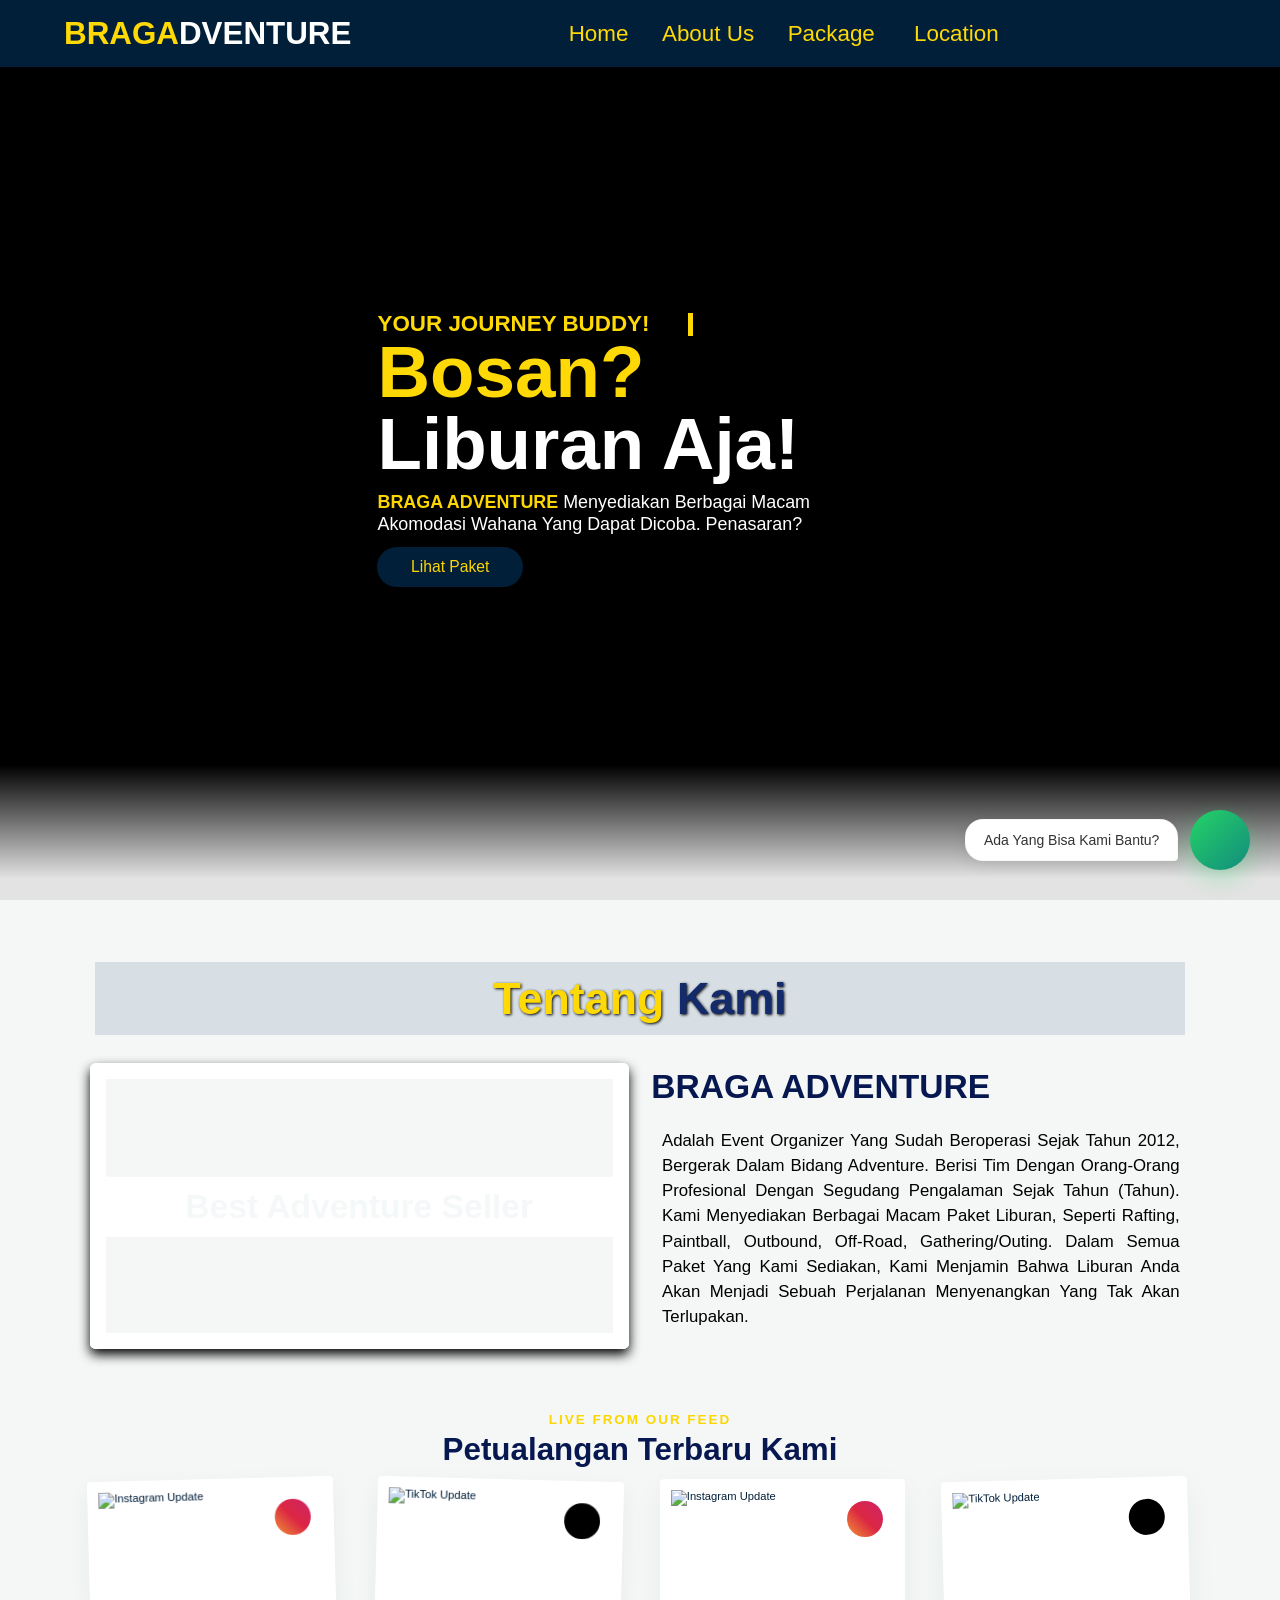
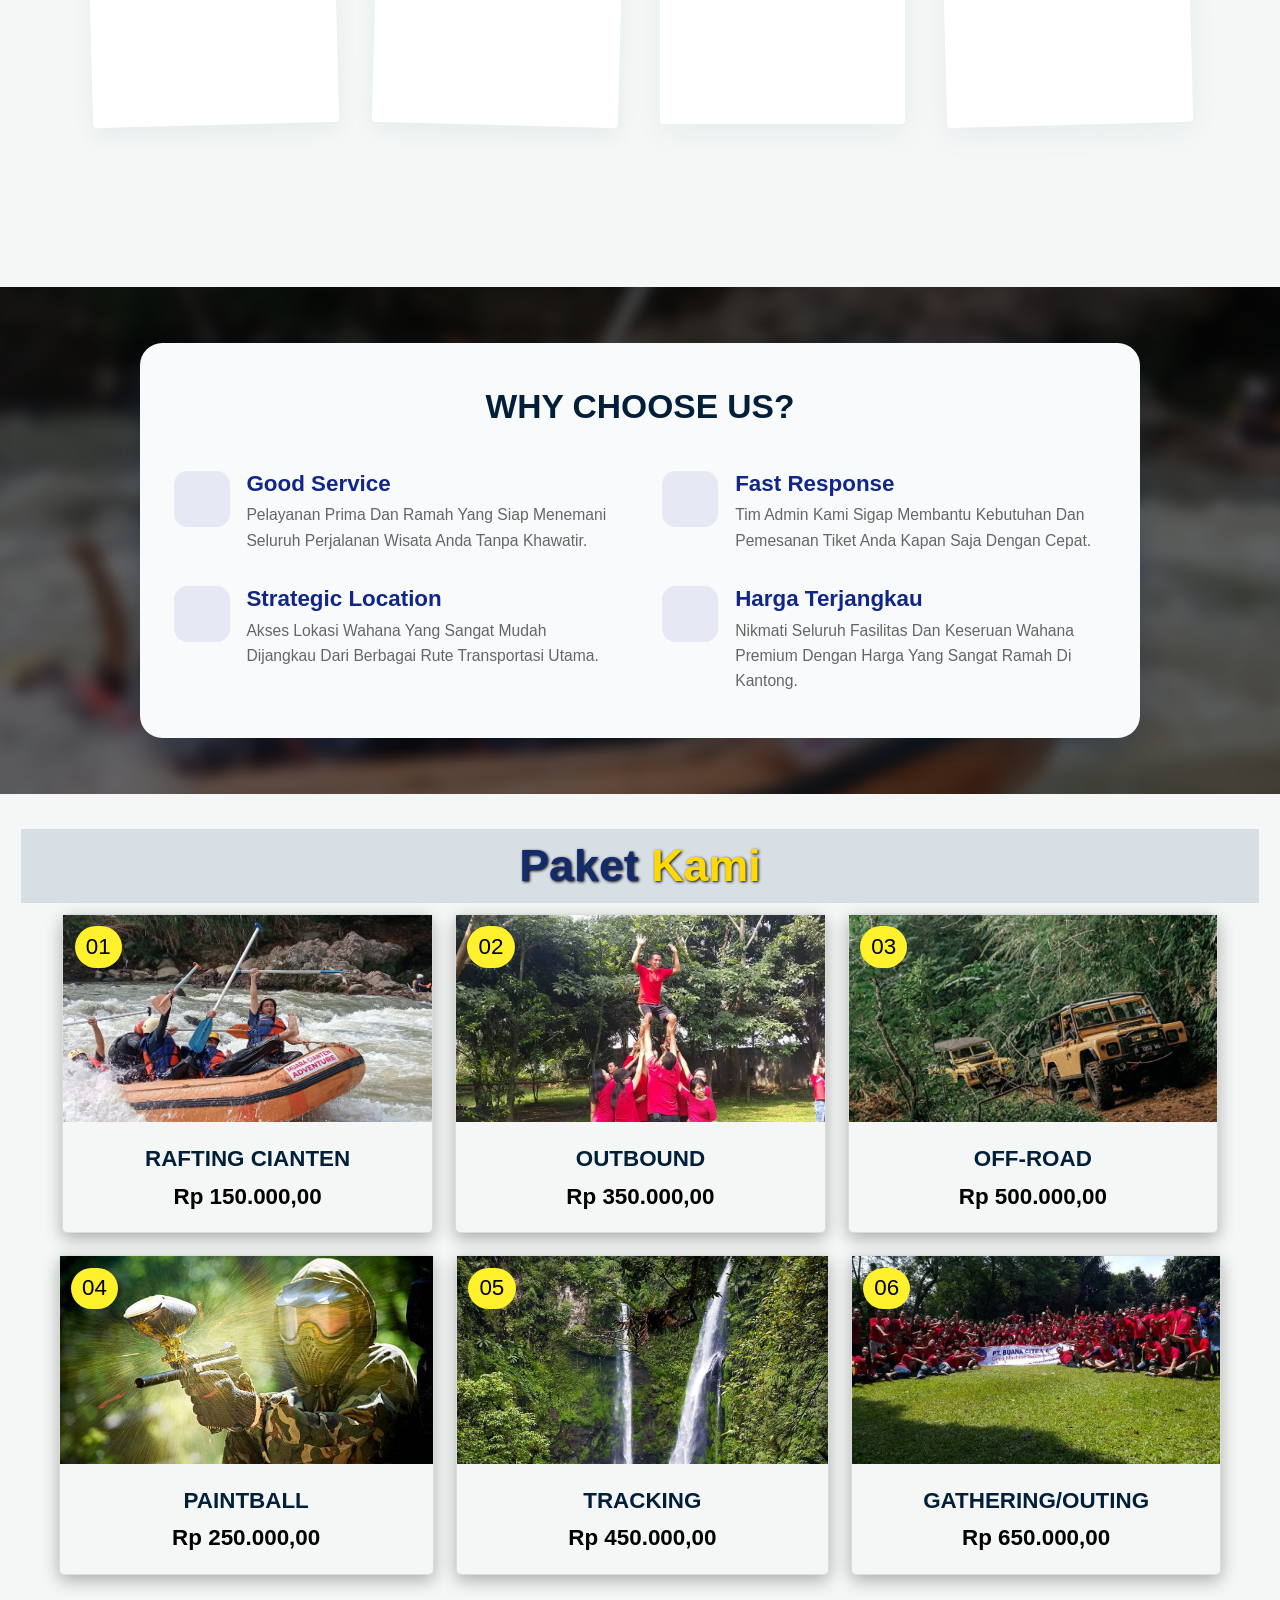
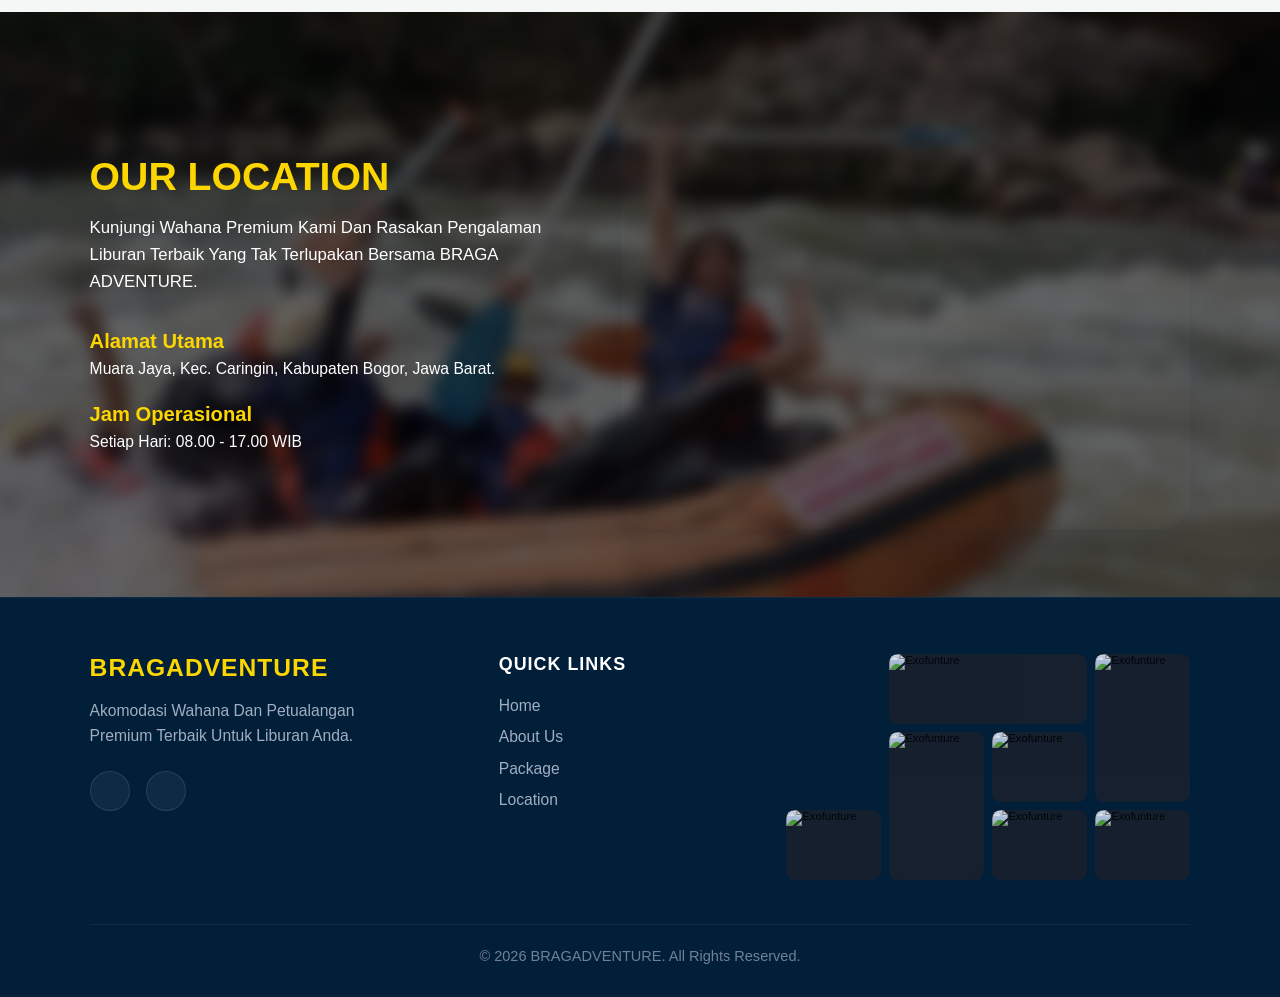
==== index.html @ 50899d87 "nyoba" ====
<!doctype html>
<html lang="en">
  <head>
    <meta charset="UTF-8" />
    <meta name="viewport" content="width=device-width, initial-scale=1.0" />
    <title>Document</title>

    <!-- font awesome cdn link -->
    <link
      rel="stylesheet"
      href="https://cdnjs.cloudflare.com/ajax/libs/font-awesome/7.3.0/css/all.min.css"
    />

    <!-- custom css file link -->
    <link rel="stylesheet" href="css/style.css" />
  </head>
  <body>
    <!-- header section start-->
    <header>
      <input type="checkbox" name="" id="toggler" />
      <label for="toggler" class="fas fa-bars"></label>
      <a href="#" class="logo">BRAGA<span>DVENTURE</span></a>

      <nav class="navbar">
        <a href="#home">Home</a>
        <a href="#about">About Us</a>

        <!-- Dropdown Package -->
        <div class="dropdown">
          <a href="#" class="dropdown-toggle"
            >Package <i class="fas fa-caret-down"></i
          ></a>
          <div class="dropdown-menu">
            <a href="package/rafting.html">Rafting Cianten</a>
            <a href="package/outbound.html">Outbound</a>
            <a href="package/offroad.html">Off-Road</a>
            <a href="package/paintball.html">Paintball</a>
            <a href="package/tracking.html">Tracking</a>
            <a href="package/outing&gathering.html">Gathering/Outing</a>
          </div>
        </div>

        <a href="#location">Location</a>
      </nav>

      <div class="icons">
        <a href="#" class="fss"></a>
      </div>
    </header>

    <!-- TARUH SCRIPT INI DI PALING BAWAH FILE SEBELUM TAG </body> -->
    <script>
      document.addEventListener("DOMContentLoaded", () => {
        const dropdownToggle = document.querySelector(".dropdown-toggle");
        const dropdown = document.querySelector(".dropdown");

        dropdownToggle.addEventListener("click", (e) => {
          // Aktif hanya di layar HP / Tablet
          if (window.innerWidth <= 768) {
            e.preventDefault();
            dropdown.classList.toggle("active");
          }
        });
      });
    </script>
    <!-- header section end -->

    <!-- home section start-->
    <section class="hero" id="home">
      <main class="content">
        <h2>YOUR JOURNEY BUDDY!</h2>
        <h3>Bosan?<span>Liburan Aja!</span></h3>
        <p>
          BRAGA ADVENTURE
          <span
            >menyediakan berbagai macam akomodasi wahana yang dapat dicoba.
            Penasaran?</span
          >
        </p>
        <a href="#paket" class="btn">Lihat Paket</a>
      </main>
    </section>
    <!-- home section end-->
    <!-- about section start -->
    <section id="about" class="about">
      <h2 class="heading"><span>Tentang</span> Kami</h2>

      <!-- KODE UTAMA ABOUT ANDA (UTUH DAN AMAN) -->
      <div class="row">
        <div class="video-container">
          <video src="icons/about.mp4" loop autoplay muted></video>
          <h3>Best Adventure Seller</h3>
        </div>

        <div class="content">
          <h3>BRAGA ADVENTURE</h3>
          <p>
            adalah Event Organizer yang sudah beroperasi sejak tahun 2012,
            bergerak dalam bidang Adventure. Berisi tim dengan orang-orang
            profesional dengan segudang pengalaman sejak tahun (tahun). Kami
            menyediakan berbagai macam paket liburan, seperti Rafting,
            Paintball, Outbound, Off-road, Gathering/Outing. Dalam semua paket
            yang kami sediakan, kami menjamin bahwa liburan anda akan menjadi
            sebuah perjalanan menyenangkan yang tak akan terlupakan.
          </p>
        </div>
      </div>

      <!-- SEKSI SOSMED FEED PREMIUM (TERINTEGRASI DI BAWAH ABOUT) -->
      <div class="braga-social-wrapper">
        <div class="braga-social-header">
          <span class="braga-social-sub">Live From Our Feed</span>
          <h3 class="braga-social-title">Petualangan Terbaru Kami</h3>
        </div>

        <div class="braga-social-grid">
          <!-- Postingan 1: Instagram (Terbaru - Tetap Muncul di HP) -->
          <div class="braga-social-card braga-social-tilt-l">
            <div class="braga-social-img">
              <img
                src="../BRAGADVENTURE/paket/rafting.jpg"
                alt="Instagram Update"
              />
              <div class="braga-social-badge braga-social-ig">
                <i class="fab fa-instagram"></i>
              </div>
              <div class="braga-social-overlay">
                <div class="braga-social-body">
                  <p class="braga-social-caption">
                    Keseruan rafting tim korporat minggu lalu! 🔥 #bragadventure
                  </p>
                  <a
                    href="URL_POSTINGAN_IG_1"
                    target="_blank"
                    class="braga-social-btn"
                    >Lihat Postingan</a
                  >
                </div>
              </div>
            </div>
          </div>

          <!-- Postingan 2: TikTok (Terbaru - Tetap Muncul di HP) -->
          <div class="braga-social-card braga-social-tilt-r">
            <div class="braga-social-img">
              <img
                src="../BRAGADVENTURE/paket/rafting.jpg"
                alt="TikTok Update"
              />
              <div class="braga-social-badge braga-social-tt">
                <i class="fab fa-tiktok"></i>
              </div>
              <div class="braga-social-overlay">
                <div class="braga-social-body">
                  <p class="braga-social-caption">
                    POV: Detik-detik perahu kebalik di jeram Welcome! 🌊
                  </p>
                  <a
                    href="URL_POSTINGAN_TIKTOK_1"
                    target="_blank"
                    class="braga-social-btn"
                    >Tonton Video</a
                  >
                </div>
              </div>
            </div>
          </div>

          <!-- Postingan 3: Instagram (Lama - Otomatis Sembunyi di HP 768px & 450px) -->
          <div class="braga-social-card braga-social-desktop">
            <div class="braga-social-img">
              <img
                src="../BRAGADVENTURE/paket/rafting.jpg"
                alt="Instagram Update"
              />
              <div class="braga-social-badge braga-social-ig">
                <i class="fab fa-instagram"></i>
              </div>
              <div class="braga-social-overlay">
                <div class="braga-social-body">
                  <p class="braga-social-caption">
                    Persiapan Paintball Battle hari ini. Are you ready?
                  </p>
                  <a
                    href="URL_POSTINGAN_IG_2"
                    target="_blank"
                    class="braga-social-btn"
                    >Lihat Postingan</a
                  >
                </div>
              </div>
            </div>
          </div>

          <!-- Postingan 4: TikTok (Lama - Otomatis Sembunyi di HP 768px & 450px) -->
          <div
            class="braga-social-card braga-social-tilt-l braga-social-desktop"
          >
            <div class="braga-social-img">
              <img
                src="../BRAGADVENTURE/paket/rafting.jpg"
                alt="TikTok Update"
              />
              <div class="braga-social-badge braga-social-tt">
                <i class="fab fa-tiktok"></i>
              </div>
              <div class="braga-social-overlay">
                <div class="braga-social-body">
                  <p class="braga-social-caption">
                    Tips packing baju untuk trip Offroad 4x4 🚗💨
                  </p>
                  <a
                    href="URL_POSTINGAN_TIKTOK_2"
                    target="_blank"
                    class="braga-social-btn"
                    >Tonton Video</a
                  >
                </div>
              </div>
            </div>
          </div>
        </div>
      </div>
    </section>
    <!-- about section end -->

    <!-- paralax start -->
    <!-- <section class="parallax">
      <div class="parallax-inner"></div>
    </section> -->

    <!-- paralax end -->

    <!-- why choose us start -->
    <div class="parallax">
      <div class="parallax-inner">
        <main class="content">
          <!-- ... isi content hero Anda ... -->
        </main>
      </div>
    </div>
    <section class="why-us" id="why-us">
      <!-- Semua poin dimasukkan ke dalam satu kotak besar yang sama -->
      <div class="why-us-single-card">
        <h2 class="section-title">WHY CHOOSE US?</h2>

        <div class="features-list">
          <div class="feature-item fade-on-scroll" style="--delay: 1">
            <!-- Menggunakan ikon tangan bersalaman yang melambangkan hospitality / pelayanan -->
            <div class="icon"><i class="fa-regular fa-handshake"></i></div>
            <div class="text-content">
              <h3>Good Service</h3>
              <p>
                Pelayanan prima dan ramah yang siap menemani seluruh perjalanan
                wisata Anda tanpa khawatir.
              </p>
            </div>
          </div>

          <div class="feature-item fade-on-scroll" style="--delay: 2">
            <!-- Menggunakan ikon jam dengan tanda panah memutar melambangkan respon cepat 24/7 -->
            <div class="icon"><i class="fa-solid fa-headset"></i></div>
            <div class="text-content">
              <h3>Fast Response</h3>
              <p>
                Tim admin kami sigap membantu kebutuhan dan pemesanan tiket Anda
                kapan saja dengan cepat.
              </p>
            </div>
          </div>

          <div class="feature-item fade-on-scroll" style="--delay: 3">
            <!-- Menggunakan ikon pin peta dengan lingkaran deteksi lokasi yang clean -->
            <div class="icon"><i class="fa-solid fa-map-location-dot"></i></div>
            <div class="text-content">
              <h3>Strategic Location</h3>
              <p>
                Akses lokasi wahana yang sangat mudah dijangkau dari berbagai
                rute transportasi utama.
              </p>
            </div>
          </div>

          <div class="feature-item fade-on-scroll" style="--delay: 4">
            <!-- Menggunakan ikon label harga/diskon yang melambangkan value for money -->
            <div class="icon"><i class="fa-solid fa-tags"></i></div>
            <div class="text-content">
              <h3>Harga Terjangkau</h3>
              <p>
                Nikmati seluruh fasilitas dan keseruan wahana premium dengan
                harga yang sangat ramah di kantong.
              </p>
            </div>
          </div>
        </div>
      </div>
    </section>

    <!-- why choose us end -->

    <!-- product section start -->
    <section class="paket" id="paket">
      <h2 class="heading">Paket <span> Kami</span></h2>
      <div class="box-container">
        <div class="box">
          <span class="number">01</span>
          <div class="image">
            <img src="paket/rafting.jpg" alt="" />
            <div class="icons">
              <a href="package/rafting.html" class="learn-more"
                >Lihat Detail Paket <span class="arrow"></span
              ></a>
            </div>
          </div>
          <div class="content">
            <h3>RAFTING CIANTEN</h3>
            <div class="price">Rp 150.000,00</div>
          </div>
        </div>

        <div class="box">
          <span class="number">02</span>
          <div class="image">
            <img src="paket/outbound1.jpg" alt="" />
            <div class="icons">
              <a href="package/outbound.html" class="learn-more"
                >Lihat Detail Paket <span class="arrow"></span
              ></a>
            </div>
          </div>
          <div class="content">
            <h3>OUTBOUND</h3>
            <div class="price">Rp 350.000,00</div>
          </div>
        </div>

        <div class="box">
          <span class="number">03</span>
          <div class="image">
            <img src="paket/offroad.jpg" alt="" />
            <div class="icons">
              <a href="package/offroad.html" class="learn-more"
                >Lihat Detail Paket <span class="arrow"></span
              ></a>
            </div>
          </div>
          <div class="content">
            <h3>OFF-ROAD</h3>
            <div class="price">Rp 500.000,00</div>
          </div>
        </div>

        <div class="box">
          <span class="number">04</span>
          <div class="image">
            <img src="paket/paintball.jpg" alt="" />
            <div class="icons">
              <a href="package/paintball.html" class="learn-more"
                >Lihat Detail Paket <span class="arrow"></span
              ></a>
            </div>
          </div>
          <div class="content">
            <h3>PAINTBALL</h3>
            <div class="price">Rp 250.000,00</div>
          </div>
        </div>

        <div class="box">
          <span class="number">05</span>
          <div class="image">
            <img src="paket/trekking.jpg" alt="" />
            <div class="icons">
              <a href="package/tracking.html" class="learn-more"
                >Lihat Detail Paket <span class="arrow"></span
              ></a>
            </div>
          </div>
          <div class="content">
            <h3>TRACKING</h3>
            <div class="price">Rp 450.000,00</div>
          </div>
        </div>

        <div class="box">
          <span class="number">06</span>
          <div class="image">
            <img src="paket/rolling.jpg" alt="" />
            <div class="icons">
              <a href="package/outing&gathering.html" class="learn-more"
                >Lihat Detail Paket <span class="arrow"></span
              ></a>
            </div>
          </div>
          <div class="content">
            <h3>GATHERING/OUTING</h3>
            <div class="price">Rp 650.000,00</div>
          </div>
        </div>
      </div>
    </section>
    <!-- products section end -->

    <!-- wa button start -->
    <!-- Tombol WA Floating Container -->
    <div class="wa-floating-container">
      <!-- Ganti 628xxx dengan nomor tujuan dan text= dengan isi template chat -->
      <a
        href="https://wa.me/62895331001061?text=Halo,+BRAGADVENTURE!"
        target="_blank"
        class="wa-button"
        aria-label="Hubungi kami via WhatsApp"
      >
        <i class="fab fa-whatsapp"></i>
      </a>

      <!-- Bubble Text -->
      <div class="wa-chat-bubble" id="waBubble">Ada yang bisa kami bantu?</div>
    </div>

    <!-- wa button end -->
    <!-- location section start -->
    <section class="location" id="location">
      <div class="location-container">
        <!-- INFO ALAMAT & JAM OPERASIONAL -->
        <div class="location-text">
          <h2 class="section-title">OUR LOCATION</h2>
          <p class="desc">
            Kunjungi wahana premium kami dan rasakan pengalaman liburan terbaik
            yang tak terlupakan bersama BRAGA ADVENTURE.
          </p>

          <div class="info-blocks">
            <div class="block-item">
              <h3>Alamat Utama</h3>
              <p>Muara Jaya, Kec. Caringin, Kabupaten Bogor, Jawa Barat.</p>
            </div>

            <div class="block-item">
              <h3>Jam Operasional</h3>
              <p>Setiap Hari: 08.00 - 17.00 WIB</p>
            </div>
          </div>
        </div>

        <!-- PETA INTERAKTIF -->
        <div class="location-map">
          <iframe
            src="https://google.com"
            loading="lazy"
            allowfullscreen
          ></iframe>
        </div>
      </div>
    </section>

    <!-- location section end -->

    <!-- Masukkan link ini di dalam tag <head> HTML Anda -->
    <link rel="stylesheet" href="https://cloudflare.com" />

    <!-- footer section start -->
    <footer class="footer">
      <div class="footer-container">
        <!-- Bagian Kiri: Brand, Tagline, & Sosial Media -->
        <div class="footer-brand">
          <a href="#" class="logo">BRAGADVENTURE</a>
          <p>
            Akomodasi wahana dan petualangan premium terbaik untuk liburan Anda.
          </p>
          <div class="footer-socials">
            <a
              href="https://www.instagram.com/braga.adventure?dlrf=MTh0OWdveDBqc3lkeQ=="
              aria-label="Instagram"
              ><i class="fab fa-instagram"></i
            ></a>
            <a href="https://tiktok.com" target="_blank" aria-label="TikTok"
              ><i class="fab fa-tiktok"></i
            ></a>
          </div>
        </div>

        <!-- Bagian Tengah: Menu Navigasi Cepat -->
        <div class="footer-links">
          <h3>Quick Links</h3>
          <ul>
            <li><a href="#home">Home</a></li>
            <li><a href="#about">About Us</a></li>
            <li><a href="#paket">Package</a></li>
            <li><a href="#location">Location</a></li>
          </ul>
        </div>

        <!-- BARIS CR DENGAN GRID FOTO SEGITIGA ABSTRAK -->
        <div class="footer-bottom-grid">
          <div class="footer-photo-grid">
            <div class="grid-img item-1">
              <img src="../BRAGADVENTURE/paket/rafting.jpg" alt="Exofunture" />
            </div>
            <div class="grid-img item-2">
              <img src="../BRAGADVENTURE/paket/rafting2.jpg" alt="Exofunture" />
            </div>
            <div class="grid-img item-3">
              <img src="../BRAGADVENTURE/paket/rafting4.jpg" alt="Exofunture" />
            </div>
            <div class="grid-img item-4">
              <img
                src="../BRAGADVENTURE/paket/outbound1.jpg"
                alt="Exofunture"
              />
            </div>
            <div class="grid-img item-5">
              <img
                src="../BRAGADVENTURE/paket/outbound4.jpg"
                alt="Exofunture"
              />
            </div>
            <div class="grid-img item-6">
              <img src="../BRAGADVENTURE/paket/rolling.jpg" alt="Exofunture" />
            </div>
            <div class="grid-img item-7">
              <img
                src="../BRAGADVENTURE/paket/outbound3.jpg"
                alt="Exofunture"
              />
            </div>
          </div>
        </div>
      </div>

      <!-- Bagian Bawah: Hak Cipta -->
      <div class="footer-cr">
        <p>&copy; 2026 BRAGADVENTURE. All rights reserved.</p>
      </div>
    </footer>
    <!-- footer section end -->

    <!-- my javascript -->
    <script src="js/script.js"></script>
  </body>
</html>
---- css/style.css ----
:root {
  --primmary: #ffff;
  --bg: #c7ff5f;
}

html {
  scroll-behavior: smooth;
}

* {
  margin: 0;
  padding: 0;
  box-sizing: border-box;
  font-family: Verdana, Geneva, Tahoma, sans-serif;
  outline: none;
  border: none;
  text-decoration: none;
  text-transform: capitalize;
  transition: 0.2s linear;
}

html {
  font-size: 70%;
  scroll-behavior: smooth;
  scroll-padding-top: 7rem;
  overflow-x: hidden;
}

section {
  padding: 2rem 9%;
}

/* header section start */

header {
  position: fixed;
  top: 0;
  left: 0;
  right: 0;
  background: #021f3a;
  padding: 1.4rem 5%;
  display: flex;
  align-items: center;
  justify-content: space-between;
  z-index: 1000;
  box-shadow: 0 0.5rem 1rem rgba(0, 0, 0, 0.1);
}

header .logo {
  font-size: 2.8rem;
  color: #ffd905;
  font-weight: bolder;
}

header .logo span {
  color: var(--primmary);
}

header .navbar {
  display: flex;
  align-items: center;
}

/* Memastikan hanya menu utama yang terkena style ini di desktop */
header .navbar > a,
header .navbar .dropdown .dropdown-toggle {
  font-size: 2rem;
  padding: 0 1.5rem;
  color: #ffd905;
  cursor: pointer;
}

header .navbar > a:hover,
header .navbar .dropdown .dropdown-toggle:hover {
  color: var(--primmary);
}

header #toggler {
  display: none;
}

header .fa-bars {
  font-size: 3rem;
  color: #ffd905;
  border-radius: 0.5rem;
  padding: 0.5rem 1.5rem;
  cursor: pointer;
  border: 0.1rem solid rgba(0, 0, 0, 0.3);
  display: none;
}

/* ==========================================================================
   DROPDOWN STYLE (DESKTOP)
   ========================================================================== */

header .navbar .dropdown {
  position: relative;
  display: inline-block;
}

header .navbar .dropdown .dropdown-toggle i {
  font-size: 1.4rem;
  margin-left: 0.5rem;
  transition: transform 0.3s ease;
}

header .navbar .dropdown-menu {
  position: absolute;
  top: 140%;
  left: 50%;
  transform: translateX(-50%) translateY(15px);
  background: #021f3a;
  border-radius: 0.8rem;
  padding: 1rem 0;
  width: 24rem;
  box-shadow: 0 1rem 3rem rgba(0, 0, 0, 0.4);
  border: 1px solid rgba(255, 217, 5, 0.1);
  opacity: 0;
  visibility: hidden;
  transition: all 0.3s cubic-bezier(0.4, 0, 0.2, 1);
}

header .navbar .dropdown-menu a {
  color: #ffff !important;
  font-size: 1.6rem !important;
  padding: 1.2rem 2.5rem !important;
  display: block !important;
  width: 100% !important;
  margin: 0 !important;
  background: transparent !important;
  border: none !important;
  text-align: left !important;
}

header .navbar .dropdown-menu a:hover {
  color: #021f3a !important;
  background: #ffd905 !important;
  padding-left: 3.2rem !important;
}

header .navbar .dropdown:hover .dropdown-menu {
  opacity: 1;
  visibility: visible;
  transform: translateX(-50%) translateY(0);
}

header .navbar .dropdown:hover .dropdown-toggle i {
  transform: rotate(180deg);
}
/* header section end */
.hero {
  display: flex;
  align-items: center;
  justify-content: center;
  gap: 8rem;
  min-height: 100vh;
  position: relative;
  overflow: hidden;
  /* KUNCI 1: Mengunci warna dasar background agar tidak memantulkan warna putih browser */
  background-color: #000;
}

/* FOTO BACKGROUND DISIMPAN DI ::BEFORE */
.hero::before {
  content: "";
  position: absolute;
  top: -10%;
  left: -10%;
  width: 120%;
  height: 120%;
  background: var(--bg-image, url(../icons/header-bg.jpg)) no-repeat center;
  background-size: cover;
  z-index: 1;
  filter: brightness(40%);
  animation: smoothKenBurns 12s linear infinite;
}

@keyframes smoothKenBurns {
  0% {
    transform: scale(1);
  }
  100% {
    transform: scale(1.12);
  }
}

/* TRANSISI BLUR TERANG */
.hero.bg-fade::before {
  /* KUNCI 2: Satukan jalannya KenBurns dengan pureBlur agar transform scale-nya tidak patah/berhenti */
  animation:
    smoothKenBurns 12s linear infinite,
    pureBlur 0.4s ease-in-out forwards;
}

@keyframes pureBlur {
  0% {
    filter: blur(0px) brightness(40%);
    opacity: 1;
  }
  50% {
    /* KUNCI 3: Naikkan blur dan turunkan opacity sedikit ke warna dasar hitam saat JavaScript mengganti gambar */
    filter: blur(10px) brightness(20%);
    opacity: 0.4;
  }
  100% {
    filter: blur(0px) brightness(40%);
    opacity: 1;
  }
}

/* GRADASI PUTIH ANDA TETAP AMAN DI ::AFTER */
.hero::after {
  content: "";
  display: block;
  position: absolute;
  width: 100%;
  height: 30%;
  bottom: 0;
  background: linear-gradient(
    0deg,
    rgba(255, 255, 255, 0.89) 8%,
    rgba(255, 255, 255, 0) 50%
  );
  z-index: 2; /* Di atas foto, di bawah teks */
}

.hero .content {
  padding: 1.4rem 7%;
  max-width: 60rem;
  position: relative;
  z-index: 3;
}

.hero .content h2 {
  font-size: 2rem;
  color: #ffd905;
  text-shadow: 1px 1px 3px rgba(1, 1, 3, 1);
  line-height: 1;
  border-right: 5px solid;
  width: 60%;
  white-space: nowrap;
  overflow: hidden;
  animation:
    typing 2s steps(19) forwards,
    cursor 0.75s step-end infinite;
}

.hero .content h3 {
  font-size: 6.5em;
  color: #ffd905;
  text-shadow: 1px 1px 3px rgba(1, 1, 3, 1);
  line-height: 1;
}
.hero .content h3 span {
  color: #ffffff;
}
.hero .content p {
  font-size: 1.6rem;
  margin-top: 1rem;
  line-height: 1.2;
  font-weight: 600;
  color: #fcd600;
  text-shadow: 1px 1px 3px rgba(1, 1, 3, 1);
}
.hero .content p span {
  color: #ffffff;
  font-weight: 400;
}

@keyframes cursor {
  from,
  to {
    border-color: transparent;
  }
  50% {
    border-color: #ffd905;
  }
}
@keyframes typing {
  from {
    width: 0;
  }
}

.hero .content .btn {
  margin-top: 1rem;
  display: inline-block;
  padding: 1rem 3rem;
  font-size: 1.4rem;
  color: #fcd600;
  background-color: #021f3a;
  border-radius: 2rem;
  cursor: pointer;
  box-shadow: 1px 1px 3px rgba(1, 1, 3, 1);
}
.hero .content .btn:hover {
  background: #5472b3;
}
/* about section start */
.heading {
  text-align: center;
  font-size: 4rem;
  color: #132a6b;
  padding: 1rem;
  margin: 0.5rem;
  background: rgba(14, 52, 110, 0.123);
  text-shadow: 1px 1px 3px rgba(1, 1, 3, 1);
}

.heading span {
  color: #ffd905;
}

.heading h2 span {
  color: #132a6b;
}

.about {
  padding: 5rem 7% 1.4rem;
  color: #021f3a;
}

.about .row {
  display: flex;
  align-items: center;
  gap: 2rem;
  flex-wrap: wrap;
  padding: 2rem 0;
  padding-bottom: 3rem;
}

.about .row .video-container {
  flex: 1 1 40rem;
  position: relative;
}

.about .row .video-container video {
  width: 100%;
  border: 1.5rem solid #ffffff;
  border-radius: 0.5rem;
  box-shadow: 0 0.5rem 1rem rgba(1, 1, 3, 1);
  height: 100%;
  object-fit: cover;
}

.about .row .video-container h3 {
  position: absolute;
  top: 50%;
  transform: translateY(-50%);
  font-size: 3rem;
  background: #ffffff;
  width: 100%;
  padding: 1rem 2rem;
  text-align: center;
  mix-blend-mode: screen;
}

.about .row .content {
  flex: 1 1 40rem;
}

.about .row .content h3 {
  font-size: 3rem;
  font-weight: 600;
  color: #071850;
}

.about .row .content p {
  font-size: 1.5rem;
  color: #000000;
  padding: 0.5rem 0;
  padding-top: 1rem;
  margin: 2%;
  text-align: justify;
  line-height: 1.5;
}

/* ==========================================================================
   KODE BARU: KHUSUS SEKSI SOSMED & MEDIA QUERIES 768PX & 450PX
   ========================================================================== */
.braga-social-wrapper {
  margin-top: 1rem !important;
  padding-top: 1.5rem !important;
  width: 100% !important;
  box-sizing: border-box !important;
}

.braga-social-header {
  text-align: center !important;
  margin-bottom: 1rem !important;
}

.braga-social-sub {
  font-size: 1.2rem !important;
  text-transform: uppercase !important;
  letter-spacing: 2px !important;
  color: #fcd600 !important;
  font-weight: 700 !important;
  display: inline-block !important;
}

.braga-social-title {
  font-size: 2.8rem !important;
  color: #071850 !important;
  font-weight: 800 !important;
  margin-top: 0.4rem !important;
}

.braga-social-grid {
  display: grid !important;
  grid-template-columns: repeat(auto-fit, minmax(220px, 1fr)) !important;
  gap: 3.5rem !important;
  max-width: 1100px !important;
  margin: 0 auto !important;
}

.braga-social-card {
  background: #ffffff !important;
  padding: 1rem !important;
  box-shadow: 0 10px 30px rgba(2, 31, 58, 0.05) !important;
  border-radius: 4px !important;
  position: relative !important;
  box-sizing: border-box !important;
  transition:
    transform 0.4s ease,
    box-shadow 0.4s ease !important;
}

.braga-social-tilt-l {
  transform: rotate(-1.5deg);
}
.braga-social-tilt-r {
  transform: rotate(1.5deg);
}

.braga-social-img {
  width: 100% !important;
  aspect-ratio: 1 / 1 !important;
  overflow: hidden !important;
  position: relative !important;
}

.braga-social-img img {
  width: 100% !important;
  height: 100% !important;
  object-fit: cover !important;
}

.braga-social-badge {
  position: absolute !important;
  top: 1rem !important;
  right: 1rem !important;
  width: 3.2rem !important;
  height: 3.2rem !important;
  border-radius: 50% !important;
  display: flex !important;
  align-items: center !important;
  justify-content: center !important;
  color: #ffffff !important;
  font-size: 1.4rem !important;
  z-index: 2 !important;
}
.braga-social-ig {
  background: linear-gradient(45deg, #f09433, #dc2743, #cc2366) !important;
}
.braga-social-tt {
  background: #000000 !important;
}

.braga-social-overlay {
  position: absolute !important;
  top: 0 !important;
  left: 0 !important;
  width: 100% !important;
  height: 100% !important;
  background: linear-gradient(
    to top,
    rgba(2, 31, 58, 0.98),
    rgba(2, 31, 58, 0.4)
  ) !important;
  opacity: 0 !important;
  display: flex !important;
  align-items: flex-end !important;
  padding: 1.5rem !important;
  box-sizing: border-box !important;
  transition: opacity 0.3s ease !important;
}

.braga-social-body {
  transform: translateY(15px) !important;
  transition: transform 0.35s ease !important;
  width: 100% !important;
}

.braga-social-caption {
  color: #e2e8f0 !important;
  font-size: 1.2rem !important;
  line-height: 1.4 !important;
  margin-bottom: 1.2rem !important;
  max-height: 3.4rem !important;
  overflow: hidden !important;
}

.braga-social-btn {
  display: inline-block !important;
  font-size: 1.1rem !important;
  font-weight: 700 !important;
  color: #021f3a !important;
  background: #fcd600 !important;
  padding: 0.6rem 1.2rem !important;
  border-radius: 2rem !important;
  text-transform: uppercase !important;
  text-decoration: none !important;
}

.braga-social-btn:hover {
  background: #ffffff !important;
}

/* Hover States Desktop */
.braga-social-card:hover {
  transform: translateY(-6px) rotate(0deg) scale(1.01) !important;
  box-shadow: 0 15px 35px rgba(2, 31, 58, 0.1) !important;
  z-index: 5 !important;
}

.braga-social-card:hover .braga-social-overlay {
  opacity: 1 !important;
}

.braga-social-card:hover .braga-social-body {
  transform: translateY(0) !important;
}

/* ==========================================================================
   MEDIA QUERY 768px DAN 450px (HANYA SISA 2 POSTINGAN TERBARU & KOTAK ESTETIK)
   ========================================================================== */
/* about section end */

/* why choose us start */
/* Gambar yang sama di atas dan di bawah otomatis tersambung karena properti 'fixed' */
.parallax {
  background: url("../icons/parallax-g.jpg") repeat fixed 100%;
  background-size: cover;
}

.parallax .parallax-inner {
  padding-top: 9.5%;
  padding-bottom: 2%;
}
.why-us {
  padding: 5rem 7%;
  background: #f8fafc;
  position: relative;
  overflow: hidden;
  z-index: 5;
}

.why-us::before {
  content: "";
  position: absolute;
  top: -20px;
  left: -20px;
  right: -20px;
  bottom: -20px;

  /* Buat ukuran melebihi 100% agar area blur terpotong overflow */
  width: calc(100% + 40px);
  height: calc(100% + 40px);

  /* Ganti dengan path file foto background pilihan Anda */
  background-image: url("../paket/rafting.jpg");
  background-position: center;
  background-size: cover;
  background-repeat: no-repeat;

  /* Pengaturan efek blur dan opasitas sesuai keinginan Anda */
  filter: blur(8px) brightness(40%); /* brightness(40%) membuat gambar gelap 60% */
  opacity: 1; /* Set ke 0.8 atau 1 agar detail gambar gelapnya terlihat penuh */

  z-index: -1;
}

/* --- SATU KOTAK BESAR UTAMA --- */
.why-us-single-card {
  background: #f8fafc;
  padding: 4rem 3rem;
  border-radius: 2rem;
  box-shadow: 0 10px 30px rgba(2, 31, 58, 0.3);
  max-width: 1000px;
  margin: 0 auto;
  text-align: center;
}

.why-us-single-card .section-title {
  font-size: 3rem;
  color: #021f3a;
  margin-bottom: 4rem;
  text-transform: uppercase;
}

/* --- GRID DI DALAM KOTAK --- */
.why-us-single-card .features-list {
  display: grid;
  grid-template-columns: repeat(2, 1fr);
  gap: 3rem 4rem;
  text-align: left;
}

/* --- LOGIKA ANIMASI SCROLL & TAMPILAN ITEM --- */
.why-us-single-card .feature-item {
  display: flex;
  align-items: flex-start;
  gap: 1.5rem;
  opacity: 0;
  transform: translateY(30px);
  transition:
    opacity 0.6s ease-in-out,
    transform 0.6s ease-in-out;
  cursor: pointer; /* Memberi tanda bahwa item bisa berinteraksi */
}

/* Kondisi Saat Masuk ke Layar (Fade In) */
.why-us-single-card .feature-item.appear {
  opacity: 1;
  transform: translateY(0);
  transition:
    opacity 0.8s ease-out,
    transform 0.8s ease-out;
  transition-delay: calc(var(--delay) * 0.15s);
}

/* --- UPDATE STYLING IKON MODERN (BUKAN HASIL AI KAKU) --- */
.why-us-single-card .feature-item .icon {
  width: 56px;
  height: 56px;
  background: rgba(
    16,
    38,
    136,
    0.08
  ); /* Soft background mengikuti warna h3 kamu */
  border-radius: 1.2rem;
  display: flex;
  align-items: center;
  justify-content: center;
  flex-shrink: 0;
  transition: all 0.3s cubic-bezier(0.16, 1, 0.3, 1);
}

/* Ukuran dan warna default font-icon FontAwesome */
.why-us-single-card .feature-item .icon i {
  font-size: 2.2rem;
  color: #102688; /* Selaras dengan warna h3 */
  transition: color 0.3s ease;
}

/* Efek mikro-interaksi premium saat item di-hover */
.why-us-single-card .feature-item:hover .icon {
  background: #102688; /* Background berubah solid */
  transform: translateY(-3px) scale(1.05);
  box-shadow: 0 6px 16px rgba(16, 38, 136, 0.25);
}

.why-us-single-card .feature-item:hover .icon i {
  color: #ffffff; /* Ikon berubah jadi putih */
}

.why-us-single-card .feature-item h3 {
  font-size: 2rem;
  color: #102688;
  margin-bottom: 0.5rem;
}

.why-us-single-card .feature-item p {
  font-size: 1.4rem;
  color: #666;
  line-height: 1.6;
}

/* why choose us end */

/* products section start */
.paket .heading {
  text-align: center;
  font-size: 4rem;
  color: #132a6b;
  padding: 1rem;
  margin-top: 0.3rem;
  background: rgba(14, 52, 110, 0.123);
  text-shadow: 1px 1px 3px rgba(1, 1, 3, 1);
}

.paket .heading h6 {
  color: #ffd905;
}

.paket {
  padding: 2.5% 1.4rem;
}
.paket .box-container {
  display: flex;
  flex-wrap: wrap;
  gap: 2rem;
  justify-content: center;
  padding: 0.5rem;
}

.paket .box-container .box {
  flex: 1 0.5rem 30rem;
  box-shadow: 0 0.5rem 1.5rem rgba(0, 0, 0, 0.3);
  border-radius: 0.5rem;
  border: 0.1rem solid rgba(0, 0, 0, 0.1);
  position: relative;
}

.paket .box-container .box .number {
  position: absolute;
  top: 1rem;
  left: 1rem;
  padding: 0.7rem 1rem;
  font-size: 2rem;
  color: #000000;
  background: rgb(255, 241, 44);
  z-index: 1;
  border-radius: 15rem;
}

.paket .box-container .box .image {
  position: relative;
  text-align: center;
  overflow: hidden;
}

.paket .box-container .box:hover {
  transform: translateY(0);
  transform: translateY(-20px);
  box-shadow: rgba(1, 1, 1, 1);
}

.paket .box-container .box .image img {
  height: 18.5rem;
  text-align: right;
  justify-content: center;
  margin: 0 0.5 3rem;
}

.paket .box-container .box:hover .image img {
  filter: brightness(50%) contrast(100%);
  transform: scale(1.1);
}

.paket .box-container .box .image .icons {
  position: absolute;
  bottom: -7rem;
  left: 0;
  right: 0;
  display: flex;
  align-items: center;
}

.paket .box-container .box:hover .image .icons {
  bottom: 0;
}

.paket .box-container .box .image .icons a {
  height: 5rem;
  line-height: 5rem;
  font-size: 2rem;
  width: 100%;
  background: rgb(11, 21, 61);
  color: #fcd600;
}

.paket .box-container .box .image .icons {
  border-left: 0.1rem solid #ffd905;
  border-right: 0.1rem solid #ffd905;
  width: 100%;
}

.paket .box-container .box .image .icons a:hover {
  background: #ffffff;
}

.paket .box-container .box .content {
  padding: 2rem;
  text-align: center;
}

.paket .box-container .box .content h3 {
  font-size: 2rem;
  color: #021f3a;
}

.paket .box-container .box .content .price {
  font-size: 2rem;
  color: #000000;
  font-weight: bolder;
  padding-top: 1rem;
}
/* products section end */

/* wa button start */
/* Base Reset & Font */
body {
  font-family: "Inter", sans-serif;
  background-color: #f4f7f6;
}

/* Container Utama */
.wa-floating-container {
  position: fixed;
  bottom: 30px;
  right: 30px;
  display: flex;
  align-items: center;
  flex-direction: row-reverse; /* Mengatur susunan dari kanan ke kiri */
  gap: 12px;
  z-index: 9999;
  pointer-events: none; /* Mengabaikan klik pada area kosong container */
}

/* Tombol Bulat WhatsApp */
.wa-button {
  width: 60px;
  height: 60px;
  background: linear-gradient(135deg, #25d366, #128c7e);
  border-radius: 50%;
  display: flex;
  align-items: center;
  justify-content: center;
  color: white;
  font-size: 28px;
  text-decoration: none;
  box-shadow: 0 8px 24px rgba(37, 211, 102, 0.3);
  transition:
    transform 0.3s ease,
    box-shadow 0.3s ease;
  cursor: pointer;
  pointer-events: auto; /* Mengaktifkan kembali fungsi klik */
}

/* Efek Hover Tombol */
.wa-button:hover {
  transform: scale(1.08) translateY(-2px);
  box-shadow: 0 12px 28px rgba(37, 211, 102, 0.4);
}

/* Gelembung Pesan (Chat Bubble) */
.wa-chat-bubble {
  background-color: #ffffff;
  color: #333333;
  padding: 12px 18px;
  border-radius: 18px 18px 4px 18px; /* Sudut kanan bawah tajam estetik */
  font-size: 14px;
  font-weight: 500;
  box-shadow: 0 4px 16px rgba(0, 0, 0, 0.08);
  border: 1px solid rgba(0, 0, 0, 0.03);
  white-space: nowrap;
  opacity: 0;
  transform: translateX(20px) scale(0.95);
  pointer-events: auto;
  display: none; /* Disembunyikan sebelum trigger dari JS jalan */
}

/* Animasi Smooth Muncul (Fade In + Slide) */
@keyframes smoothReveal {
  to {
    opacity: 1;
    transform: translateX(0) scale(1);
  }
}

/* Class Trigger yang dipasang oleh JavaScript */
.wa-chat-bubble.show {
  display: block;
  animation: smoothReveal 0.6s cubic-bezier(0.16, 1, 0.3, 1) forwards;
}

/* wa button end */

/* location section start */
/* --- SECTION LOKASI DENGAN BACKGROUND BLUR & OPASITAS --- */
.location {
  padding: 6rem 7%;
  position: relative;
  z-index: 5;
  background: #ffffff; /* Warna dasar cadangan jika gambar gagal dimuat */
  overflow: hidden; /* Memastikan efek blur tidak keluar dari batas section */
}

/* Trik menyisipkan background gambar terpisah agar teks & peta tidak ikut buram */
.location::before {
  content: "";
  position: absolute;
  top: -20px;
  left: -20px;
  right: -20px;
  bottom: -20px;

  /* Buat ukuran melebihi 100% agar area blur terpotong overflow */
  width: calc(100% + 40px);
  height: calc(100% + 40px);

  /* Ganti dengan path file foto background pilihan Anda */
  background-image: url("../paket/rafting.jpg");
  background-position: center;
  background-size: cover;
  background-repeat: no-repeat;

  /* Pengaturan efek blur dan opasitas sesuai keinginan Anda */
  filter: blur(8px) brightness(40%); /* brightness(40%) membuat gambar gelap 60% */
  opacity: 1; /* Set ke 0.8 atau 1 agar detail gambar gelapnya terlihat penuh */

  z-index: -1;
}

.location-container {
  display: grid;
  grid-template-columns: 1fr 1.2fr;
  gap: 5rem;
  align-items: center;
  max-width: 1200px;
  margin: 0 auto;
}

/* --- KONTEN TEKS --- */

.location-text .section-title {
  font-size: 3.5rem;
  color: #fcd600;
  margin-bottom: 1.5rem;
  text-transform: uppercase;
}

.location-text .desc {
  font-size: 1.5rem;
  color: #ffff;
  line-height: 1.6;
  margin-bottom: 3rem;
}

.location-text .info-blocks {
  display: flex;
  flex-direction: column;
  gap: 2rem;
}

.location-text .block-item h3 {
  font-size: 1.8rem;
  color: #fcd600;
  margin-bottom: 0.4rem;
}

.location-text .block-item p {
  font-size: 1.4rem;
  color: #ffff;
  line-height: 1.5;
}

/* --- MAPS --- */
.location-map {
  width: 100%;
  height: 450px;
  border-radius: 2.5rem;
  overflow: hidden;
  box-shadow: 0 15px 35px rgba(2, 31, 58, 0.08);
}

.location-map iframe {
  width: 100%;
  height: 100%;
  border: none;
}

/* --- MEDIA QUERIES --- */
@media (max-width: 991px) {
  .location-container {
    grid-template-columns: 1fr;
    gap: 4rem;
  }
  .location-map {
    height: 380px;
  }
}

@media (max-width: 768px) {
  .location {
    padding: 5rem 4%;
  }
  .location-text .section-title {
    font-size: 3.4rem;
  }
}

@media (max-width: 450px) {
  .location-text {
    text-align: center;
  }
  .location-text .section-title {
    font-size: 2.8rem;
  }
  .location-map {
    height: 300px;
    border-radius: 2rem;
  }
}
/* location section end */

/* footer start */ /* --- FOOTER MAIN STYLES --- */
.footer {
  background: #021f3a;
  padding: 5rem 7% 3rem 7%;
  position: relative;
  z-index: 5;
  border-top: 1px solid rgba(255, 255, 255, 0.05);
}

.footer-container {
  display: grid;
  grid-template-columns: 1.5fr 1fr 1.2fr;
  gap: 4rem;
  max-width: 1200px;
  margin: 0 auto;
  align-items: flex-start;
}
/* --- BRAND SECTION --- */
.footer-brand .logo {
  font-size: 2.2rem;
  font-weight: 700;
  color: #fcd600;
  text-decoration: none;
  display: block;
  margin-bottom: 1.5rem;
  letter-spacing: 1px;
}

.footer-brand p {
  font-size: 1.4rem;
  color: #a0aec0;
  line-height: 1.6;
  max-width: 300px;
}
/* --- SOCIAL MEDIA LINKS --- */
.footer-socials {
  display: flex;
  gap: 1.5rem;
  margin-top: 2rem;
}

.footer-socials a {
  display: flex;
  align-items: center;
  justify-content: center;
  width: 40px;
  height: 40px;
  border-radius: 50%;
  background: rgba(255, 255, 255, 0.05);
  color: #a0aec0;
  font-size: 1.8rem;
  text-decoration: none;
  transition: all 0.3s ease;
  border: 1px solid rgba(255, 255, 255, 0.1);
}

.footer-socials a:hover {
  color: #021f3a;
  background: #fcd600;
  transform: translateY(-3px);
  box-shadow: 0 5px 15px rgba(252, 214, 0, 0.3);
}
/* --- LINKS SECTION --- */
.footer-links h3 {
  font-size: 1.6rem;
  color: #ffffff;
  text-transform: uppercase;
  letter-spacing: 1px;
  margin-bottom: 2rem;
}

.footer-links ul {
  list-style: none;
  padding: 0;
}

.footer-links ul li {
  margin-bottom: 1.2rem;
}

.footer-links ul li a {
  font-size: 1.4rem;
  color: #a0aec0;
  text-decoration: none;
  transition: color 0.3s ease;
}

.footer-links ul li a:hover {
  color: #fcd600;
}
/* --- COPYRIGHT SECTION --- */
.footer-cr {
  max-width: 1200px;
  margin: 4rem auto 0 auto;
  padding-top: 2rem;
  border-top: 1px solid rgba(255, 255, 255, 0.05);
  text-align: center;
}

.footer-cr p {
  font-size: 1.3rem;
  color: #718096;
}
/* --- GRID FOTO MELEBAR HORIZONTAL (POJOK KANAN) --- */
.footer-photo-grid {
  display: grid;
  grid-template-columns: repeat(4, 95px);
  grid-template-rows: repeat(3, 70px);
  gap: 8px;
  justify-content: flex-end;
}

.footer-photo-grid .grid-img {
  border-radius: 0.8rem;
  overflow: hidden;
  background: #1a202c;
  opacity: 0.85;
  transition:
    transform 0.3s ease,
    opacity 0.3s ease,
    box-shadow 0.3s ease;
}

.footer-photo-grid .grid-img:hover {
  transform: scale(1.1);
  opacity: 1;
  z-index: 10;
  box-shadow: 0 8px 16px rgba(0, 0, 0, 0.4);
}

.footer-photo-grid .grid-img img {
  width: 100%;
  height: 100%;
  object-fit: cover;
}
/* Formasi Grid Foto */
.item-1 {
  grid-column: 4;
  grid-row: 1 / span 2;
}
.item-2 {
  grid-column: 4;
  grid-row: 3;
}
.item-3 {
  grid-column: 2 / span 2;
  grid-row: 1;
}
.item-4 {
  grid-column: 3;
  grid-row: 2;
}
.item-5 {
  grid-column: 3;
  grid-row: 3;
}
.item-6 {
  grid-column: 2;
  grid-row: 2 / span 2;
}
.item-7 {
  grid-column: 1;
  grid-row: 3;
}
/* --- RESPONSIVITAS MEDIA QUERIES --- */
@media (max-width: 991px) {
  .footer-container {
    grid-template-columns: 1fr 0.8fr 1.5fr;
    gap: 2.5rem;
  }
  .footer-photo-grid {
    grid-template-columns: repeat(4, 60px);
    grid-template-rows: repeat(3, 60px);
    gap: 6px;
    justify-content: flex-end;
  }
}
@media (max-width: 768px) {
  .footer {
    padding: 5rem 5% 3rem 5%;
  }
  .footer-container {
    grid-template-columns: 1fr 1fr;
    gap: 3rem;
  }
  .footer-brand {
    grid-column: span 2;
    text-align: left;
  }
  .footer-links {
    grid-column: 1;
    text-align: left;
  }
  .footer-photo-grid {
    grid-column: 2;
    grid-template-columns: repeat(4, 55px);
    grid-template-rows: repeat(3, 55px);
    gap: 5px;
    justify-content: flex-end;
    align-self: flex-end;
  }
}
@media (max-width: 450px) {
  .footer-container {
    grid-template-columns: 1fr 1.2fr;
    gap: 2rem;
  }
  .footer-brand {
    grid-column: span 2;
    text-align: left;
  }
  .footer-links {
    grid-column: 1;
    text-align: left;
  }
  .footer-links h3 {
    font-size: 1.4rem;
    margin-bottom: 1rem;
  }
  .footer-links ul li {
    margin-bottom: 0.8rem;
  }
}

/* --- MEDIA QUERIES RESPONSIVE --- */
@media (max-width: 768px) {
  .why-us {
    padding: 4rem 4%;
  }
  .why-us-single-card {
    padding: 3rem 2rem;
  }
  .why-us-single-card .features-list {
    grid-template-columns: 1fr;
    gap: 2.5rem;
  }
}

@media (max-width: 450px) {
  .why-us-single-card .section-title {
    font-size: 2.2rem;
    margin-bottom: 2.5rem;
  }
  .why-us-single-card .feature-item {
    flex-direction: column;
    gap: 1rem;
  }
}
/* why choose us end */

/* media queries start*/
@media (max-width: 991px) {
  html {
    font-size: 55%;
  }
  header {
    padding: 2rem;
  }

  .braga-social-grid {
    /* Mengunci grid menjadi 4 kolom seimbang ke samping */
    grid-template-columns: repeat(4, 1fr) !important;
    /* Merapatkan gap agar 4 kolom polaroid muat rapi di lebar 991px */
    gap: 1.5rem !important;
    padding: 0 1rem !important;
  }
}

@media (max-width: 768px) {
  header .fa-bars {
    display: block;
  }

  header .navbar {
    position: absolute;
    top: 100%;
    left: 0;
    right: 0;
    background: #ffff;
    border-top: 0.1rem solid rgba(0, 0, 0, 0.1);
    clip-path: polygon(0 0, 100% 0, 100% 0, 0 0);
    display: flex;
    flex-direction: column;
    align-items: stretch;
    padding: 1.5rem 0;
    /* FIX UTAMA: Mengatur jarak konsisten antar semua kotak menu sebesar 1.5rem secara otomatis */
    gap: 1.5rem !important;
  }

  header #toggler:checked ~ .navbar {
    clip-path: polygon(0 0, 100% 0, 100% 100%, 0 100%);
  }

  /* BALIK KE DESAIN ASLI: Tebal 1rem dan font 2rem tetep gagah murni */
  header .navbar > a,
  header .navbar .dropdown .dropdown-toggle {
    /* FIX TOTAL MARGIN: Hapus margin vertikal bawaan (0) agar tidak saling tolak-menolak, sisakan kiri kanan saja */
    margin: 0 1.5rem !important;
    padding: 1.5rem !important;
    background: #ffff !important;
    color: #102688 !important;
    border: 1rem solid rgba(0, 0, 0, 0.1) !important;
    display: block !important;
    border-radius: 0.5rem !important;
    font-size: 2rem !important;
    text-align: left !important;
    width: auto !important;
  }

  header .navbar > a:hover,
  header .navbar .dropdown .dropdown-toggle:hover {
    color: var(--bg) !important;
  }

  header .navbar .dropdown {
    display: block;
    width: 100%;
    /* Mencegah collapse margin aneh di dalam pembungkus flex */
    margin: 0 !important;
  }

  /* KUNCI MEPEET TOTAL: Selama sub-menu tertutup, dia beneran 0 tanpa ruang sisa */
  header .navbar .dropdown-menu {
    position: relative !important;
    top: 0 !important;
    left: 0 !important;
    transform: none !important;
    width: auto !important;
    box-shadow: none !important;
    background: #f4f7f6 !important;
    /* Selaraskan dengan posisi kotak utama di atasnya */
    margin: 0 1.5rem !important;
    padding: 0 !important;
    border: none !important;

    display: grid !important;
    grid-template-columns: 1fr 1fr;
    gap: 0.4rem;

    max-height: 0;
    overflow: hidden;
    opacity: 0;
    visibility: hidden;
    transition: all 0.35s cubic-bezier(0.4, 0, 0.2, 1);
  }

  /* Pas sub-menu menggelinding turun, dorong kebawah dengan jarak presisi */
  header .navbar .dropdown.active .dropdown-menu {
    max-height: 25rem;
    opacity: 1;
    visibility: visible;
    padding: 1.2rem !important;
    /* Menyelip rapi pas memotong area flex-gap agar tidak terlihat renggang renggang babi */
    margin-top: -0.5rem !important;
    margin-bottom: 0.5rem !important;
    border: 0.1rem solid rgba(0, 0, 0, 0.1) !important;
    border-top: none !important;
  }

  header .navbar .dropdown.active .dropdown-toggle i {
    transform: rotate(180deg);
  }

  header .navbar .dropdown-menu a {
    color: #102688 !important;
    font-size: 1.5rem !important;
    padding: 1rem 1.5rem !important;
    background: transparent !important;
    border: none !important;
    display: block !important;
    margin: 0 !important;
    text-align: left !important;
    width: 100% !important;
    white-space: nowrap;
    overflow: hidden;
    text-overflow: ellipsis;
  }

  header .navbar .dropdown-menu a:hover {
    background: rgba(16, 38, 136, 0.05) !important;
    padding-left: 2rem !important;
  }
  .hero {
    gap: 4rem; /* Mengurangi jarak antar elemen pembungkus */
    margin-top: 0.5rem;
  }

  .hero .content h2 {
    font-size: 2rem;
    color: #ffd905;
    text-shadow: 1px 1px 3px rgba(1, 1, 3, 1);
    line-height: 1;
    border-right: 5px solid;
    width: 56%;
    white-space: nowrap;
    overflow: hidden;
    animation:
      typing 2s steps(19) forwards,
      cursor 0.75s step-end infinite;
  }

  .hero .content .btn:hover {
    background: #5472b3;
  }

  .braga-social-wrapper {
    margin-top: 0.1rem !important;
  }

  .braga-social-header {
    text-align: center !important;
    margin-bottom: 1rem !important;
  }

  .braga-social-grid {
    grid-template-columns: repeat(2, 1fr) !important;
    gap: 1.6rem !important;
    padding: 0 0.5rem !important;
  }

  /* Membuat kartu polaroid melengkung estetik dan bayangan lembut */
  .braga-social-card {
    padding: 0.8rem !important;
    border-radius: 1.2rem !important; /* Membuat sudut luar melengkung halus */
    box-shadow: 0 8px 20px rgba(2, 31, 58, 0.06) !important; /* Bayangan soft */
    transform: none !important; /* Reset total agar area klik tombol aman */
  }

  .braga-social-tilt-l,
  .braga-social-tilt-r {
    transform: none !important;
  }

  /* Membuat kotak foto di dalam ikut melengkung senada */
  .braga-social-img {
    border-radius: 0.8rem !important; /* Lengkungan foto bagian dalam */
  }

  .braga-social-title {
    font-size: 2.2rem !important;
  }

  .braga-social-caption {
    display: none !important;
  }

  /* Tombol mengikuti sudut melengkung estetik */
  .braga-social-btn {
    font-size: 1rem !important;
    padding: 0.7rem 0 !important;
    width: 100% !important;
    text-align: center !important;
    border-radius: 0.8rem !important; /* Tombol dibuat membulat modis */
    font-weight: 600 !important;
    letter-spacing: 0.5px !important;
  }

  .braga-social-desktop {
    display: none !important;
  }

  .parallax {
    background: url("../icons/parallax-g.jpg") repeat fixed 100%;
    background-size: cover;
    background-position: center;
  }

  .parallax .parallax-inner {
    padding-top: 9.5%;
    padding-bottom: 2%;
  }

  .why-us {
    padding: 4rem 4%;
  }

  .why-us-single-card {
    padding: 3.5rem 2.5rem;
  }

  .why-us-single-card .section-title {
    font-size: 2.6rem;
    margin-bottom: 3.5rem;
  }

  /* MEMPERTAHANKAN LAYOUT 2 KOLOM (Kiri-Kanan) */
  .why-us-single-card .features-list {
    grid-template-columns: repeat(2, 1fr);
    gap: 2.5rem 2rem; /* Jarak antar baris dan kolom diperapat agar pas */
  }

  .why-us-single-card .feature-item h3 {
    font-size: 1.8rem;
  }

  .why-us-single-card .feature-item p {
    font-size: 1.35rem;
  }

  .wa-floating-container {
    bottom: 24px;
    right: 24px;
    gap: 10px;
  }

  .wa-button {
    width: 52px;
    height: 52px;
    font-size: 24px;
  }

  .wa-chat-bubble {
    padding: 10px 16px;
    font-size: 13px;
  }
}

@media (max-width: 450px) {
  html {
    font-size: 55%;
  }
  header {
    padding: 2rem;
  }

  .hero {
    gap: 2rem;
  }

  .hero .content h2 {
    font-size: 2rem;
    color: #ffd905;
    text-shadow: 1px 1px 3px rgba(1, 1, 3, 1);
    line-height: 1;
    border-right: 5px solid;
    width: 77%;
    white-space: nowrap;
    overflow: hidden;
    animation:
      typing 2s steps(19) forwards,
      cursor 0.75s step-end infinite;
  }

  /* --- PERBAIKAN UTAMA UNTUK TOMBOL .BTN --- */
  .hero .content .btn {
    position: relative; /* PERBAIKAN 2: Aktifkan mode posisi */
    z-index: 10; /* PERBAIKAN 3: Angkat tombol ke lapisan paling depan melompati teks h2 */
    display: inline-block; /* Memastikan elemen membungkus padding dengan sempurna */
    margin-top: 2rem; /* Tambah jarak atas agar area tap jari lebih luas */
  }

  /* Kembalikan fungsi hover asli Anda */
  .hero .content .btn:hover {
    background: #5472b3;
  }

  .braga-social-grid {
    gap: 1.2rem !important; /* Jarak proporsional untuk HP layar kecil */
  }
  .braga-social-card {
    padding: 0.6rem !important;
    border-radius: 1rem !important;
  }
  .braga-social-img {
    border-radius: 0.6rem !important;
  }
  .braga-social-btn {
    border-radius: 0.6rem !important;
    font-size: 0.9rem !important;
  }

  .parallax {
    background: url("../icons/parallax-g.jpg") repeat fixed 100%;
    background-size: cover;
    background-position: center;
  }

  .parallax .parallax-inner {
    padding-top: 15%;
    padding-bottom: 2%;
  }

  .why-us {
    padding: 4rem 3%;
  }

  .why-us-single-card {
    padding: 3.5rem 2rem;
    border-radius: 1.5rem;
  }

  .why-us-single-card .section-title {
    font-size: 2.2rem;
    margin-bottom: 3rem;
  }

  /* Grid diubah menjadi 1 kolom saja untuk HP agar teks memiliki ruang yang luas */
  .why-us-single-card .features-list {
    grid-template-columns: 1fr;
    gap: 3.5rem;
  }

  /* MEMBENTUK POSISI SEMUA ELEMEN DI TENGAH (CENTERED LAYOUT) */
  .why-us-single-card .feature-item {
    flex-direction: column; /* Ikon pindah ke atas teks */
    align-items: center; /* Ikon center secara horizontal */
    text-align: center; /* Teks judul & paragraf rata tengah */
    gap: 1.2rem;
  }

  /* Ukuran wadah ikon di HP agar tetap proporsional dan tegas */
  .why-us-single-card .feature-item .icon {
    width: 54px;
    height: 54px;
  }

  .why-us-single-card .feature-item .icon i {
    font-size: 2rem;
  }

  /* UKURAN FONT DIJAGA TETAP BESAR & MUDAH DIBACA */
  .why-us-single-card .feature-item h3 {
    font-size: 1.8rem; /* Font tegas untuk judul fitur */
    margin-bottom: 0.8rem;
  }

  .why-us-single-card .feature-item p {
    font-size: 1.4rem; /* Ukuran font disamakan dengan desktop agar tidak kekecilan */
    line-height: 1.6; /* Spasi antar baris renggang agar mata tidak lelah membaca */
    color: #475569; /* Warna abu-abu sedikit digelapkan agar kontrasnya tinggi */
  }

  .wa-floating-container {
    bottom: 16px;
    right: 16px;
    gap: 8px;
  }

  .wa-button {
    width: 46px;
    height: 46px;
    font-size: 22px;
    box-shadow: 0 6px 16px rgba(37, 211, 102, 0.25);
  }

  /* Bubble text disesuaikan agar tidak terlalu panjang di layar HP */
  .wa-chat-bubble {
    padding: 8px 14px;
    font-size: 12px;
    border-radius: 14px 14px 4px 14px; /* Lengkungan lebih kecil agar seimbang */
    box-shadow: 0 4px 12px rgba(0, 0, 0, 0.06);
  }
}
/* media queries end*/
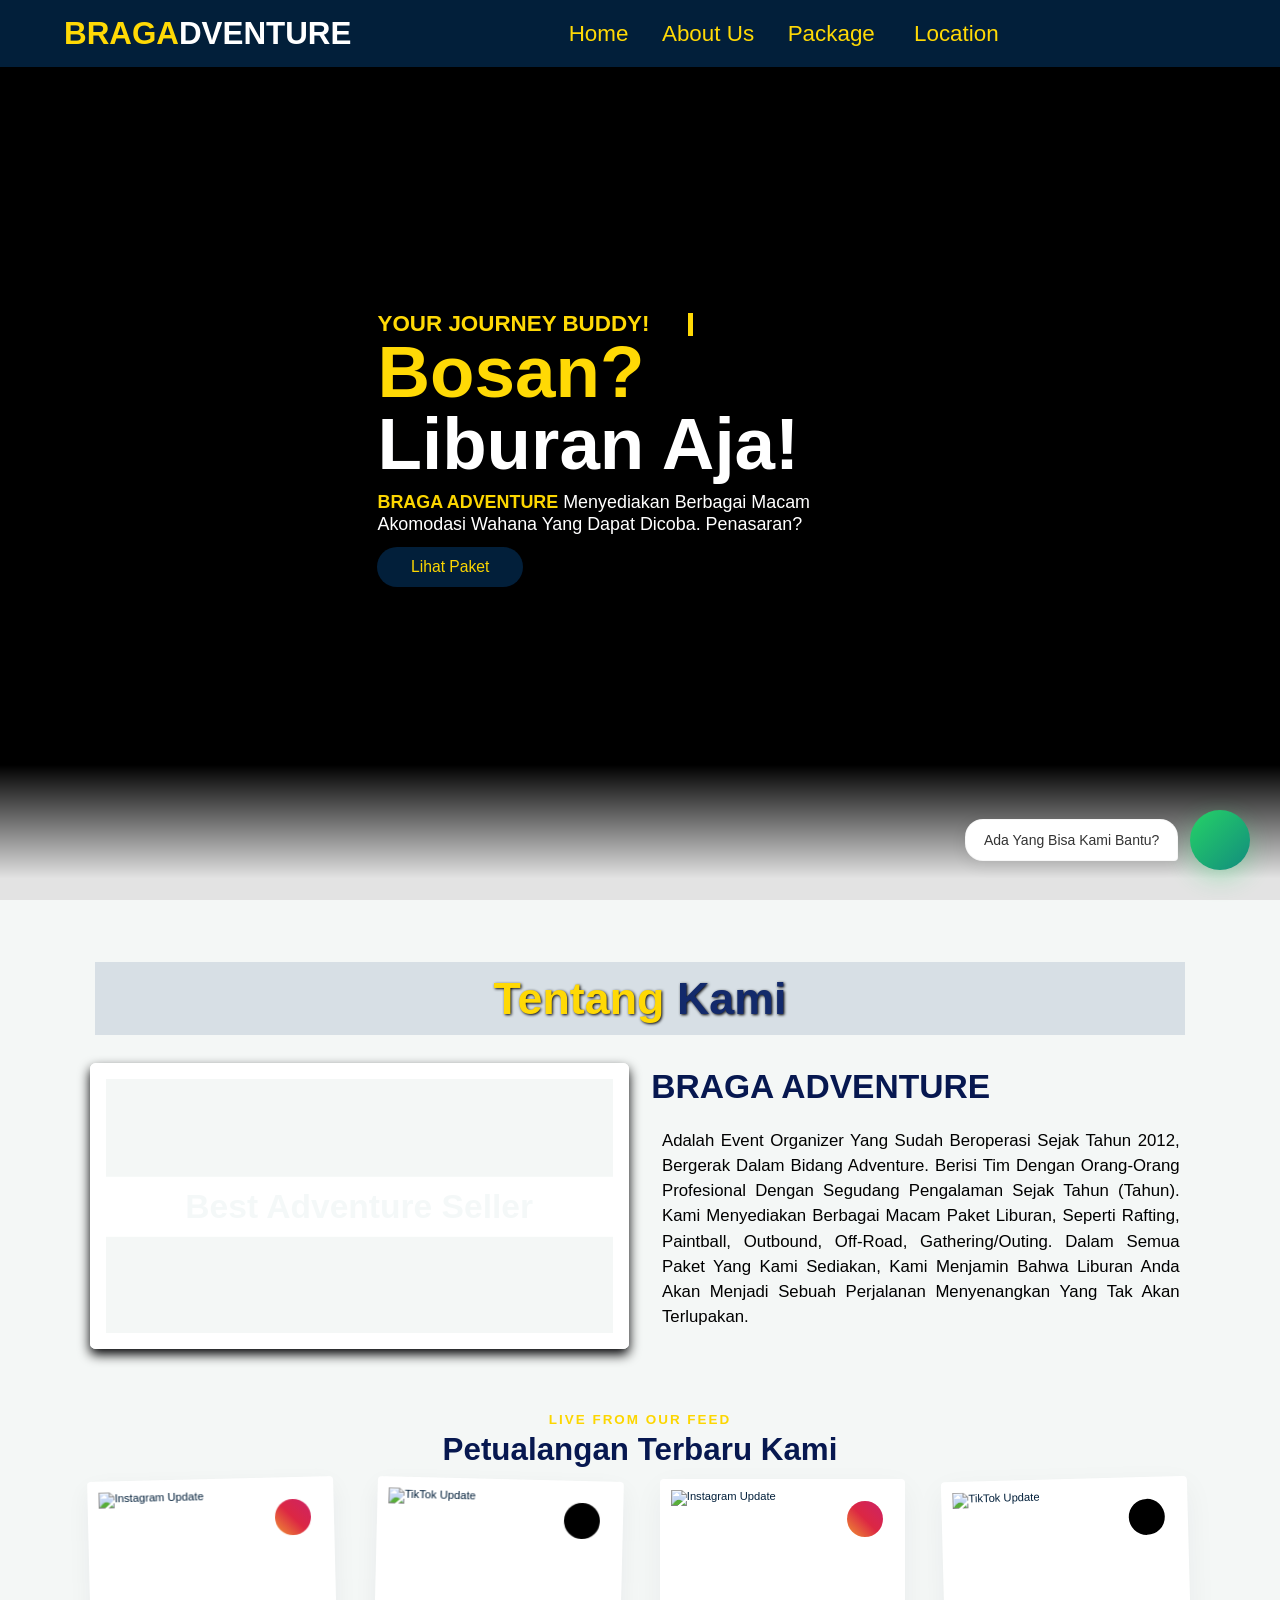
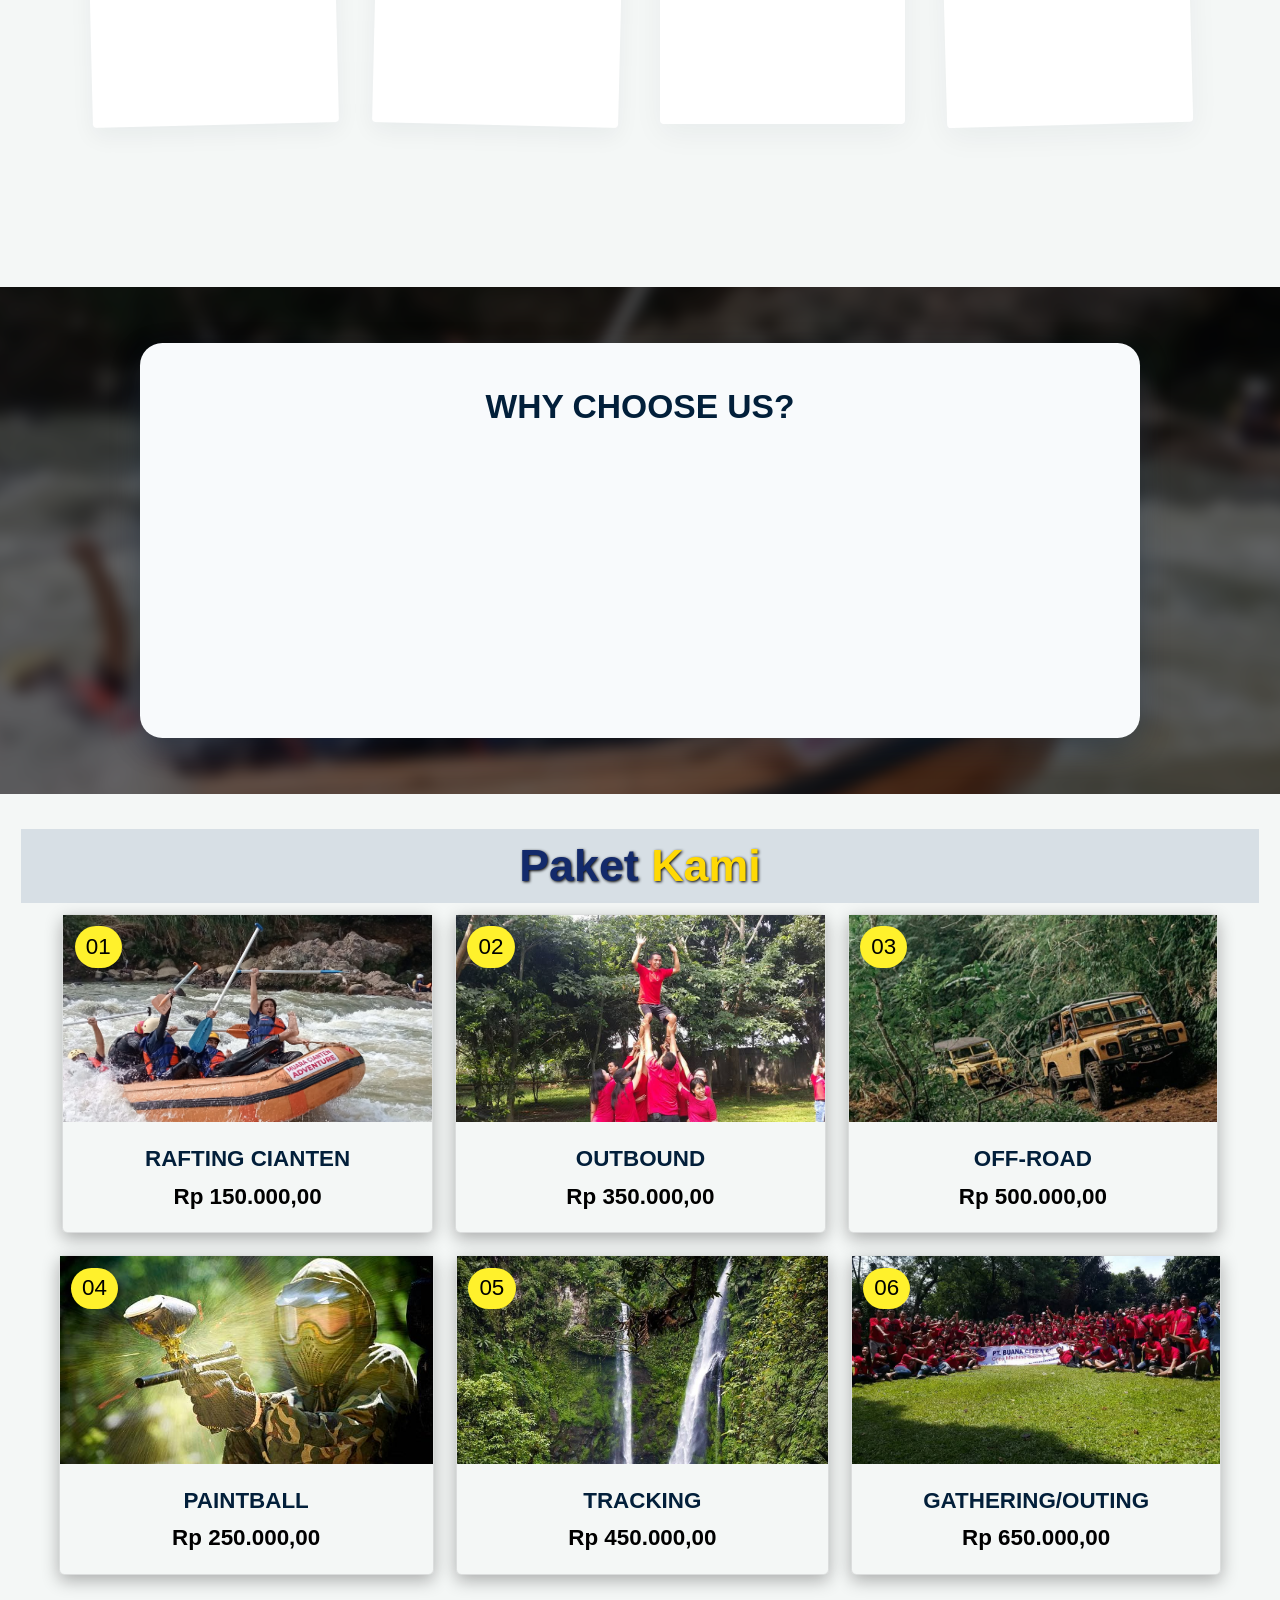
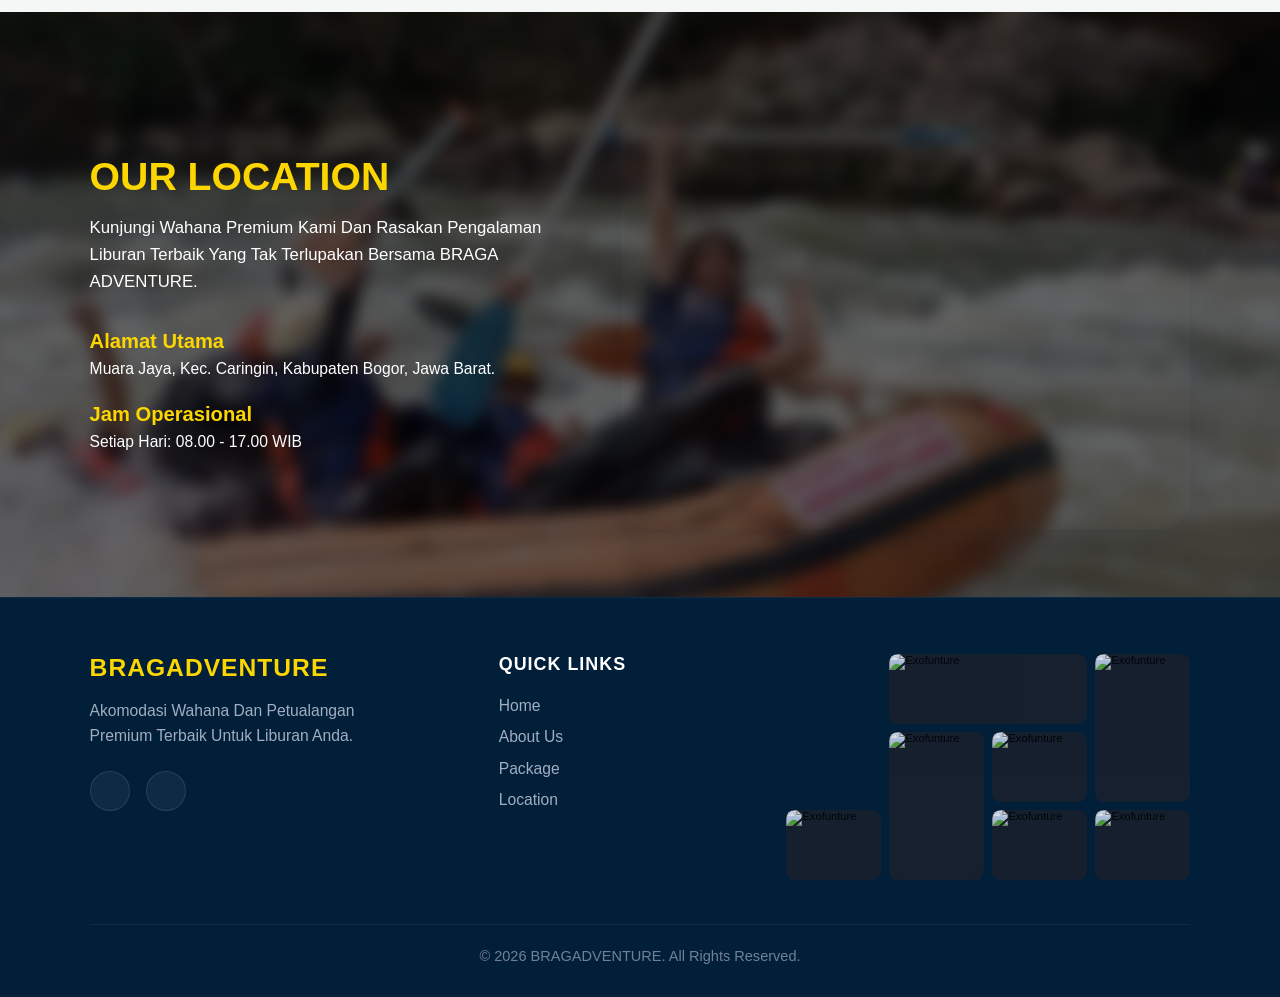
==== commit 1c02a3f4: "HM" ====
--- a/index.html
+++ b/index.html
@@ -420,6 +420,7 @@
 
     <!-- wa button end -->
     <!-- location section start -->
+    <!-- location section start -->
     <section class="location" id="location">
       <div class="location-container">
         <!-- INFO ALAMAT & JAM OPERASIONAL -->
@@ -449,10 +450,12 @@
             src="https://google.com"
             loading="lazy"
             allowfullscreen
+            referrerpolicy="no-referrer-when-downgrade"
           ></iframe>
         </div>
       </div>
     </section>
+    <!-- location section end -->
 
     <!-- location section end -->
 
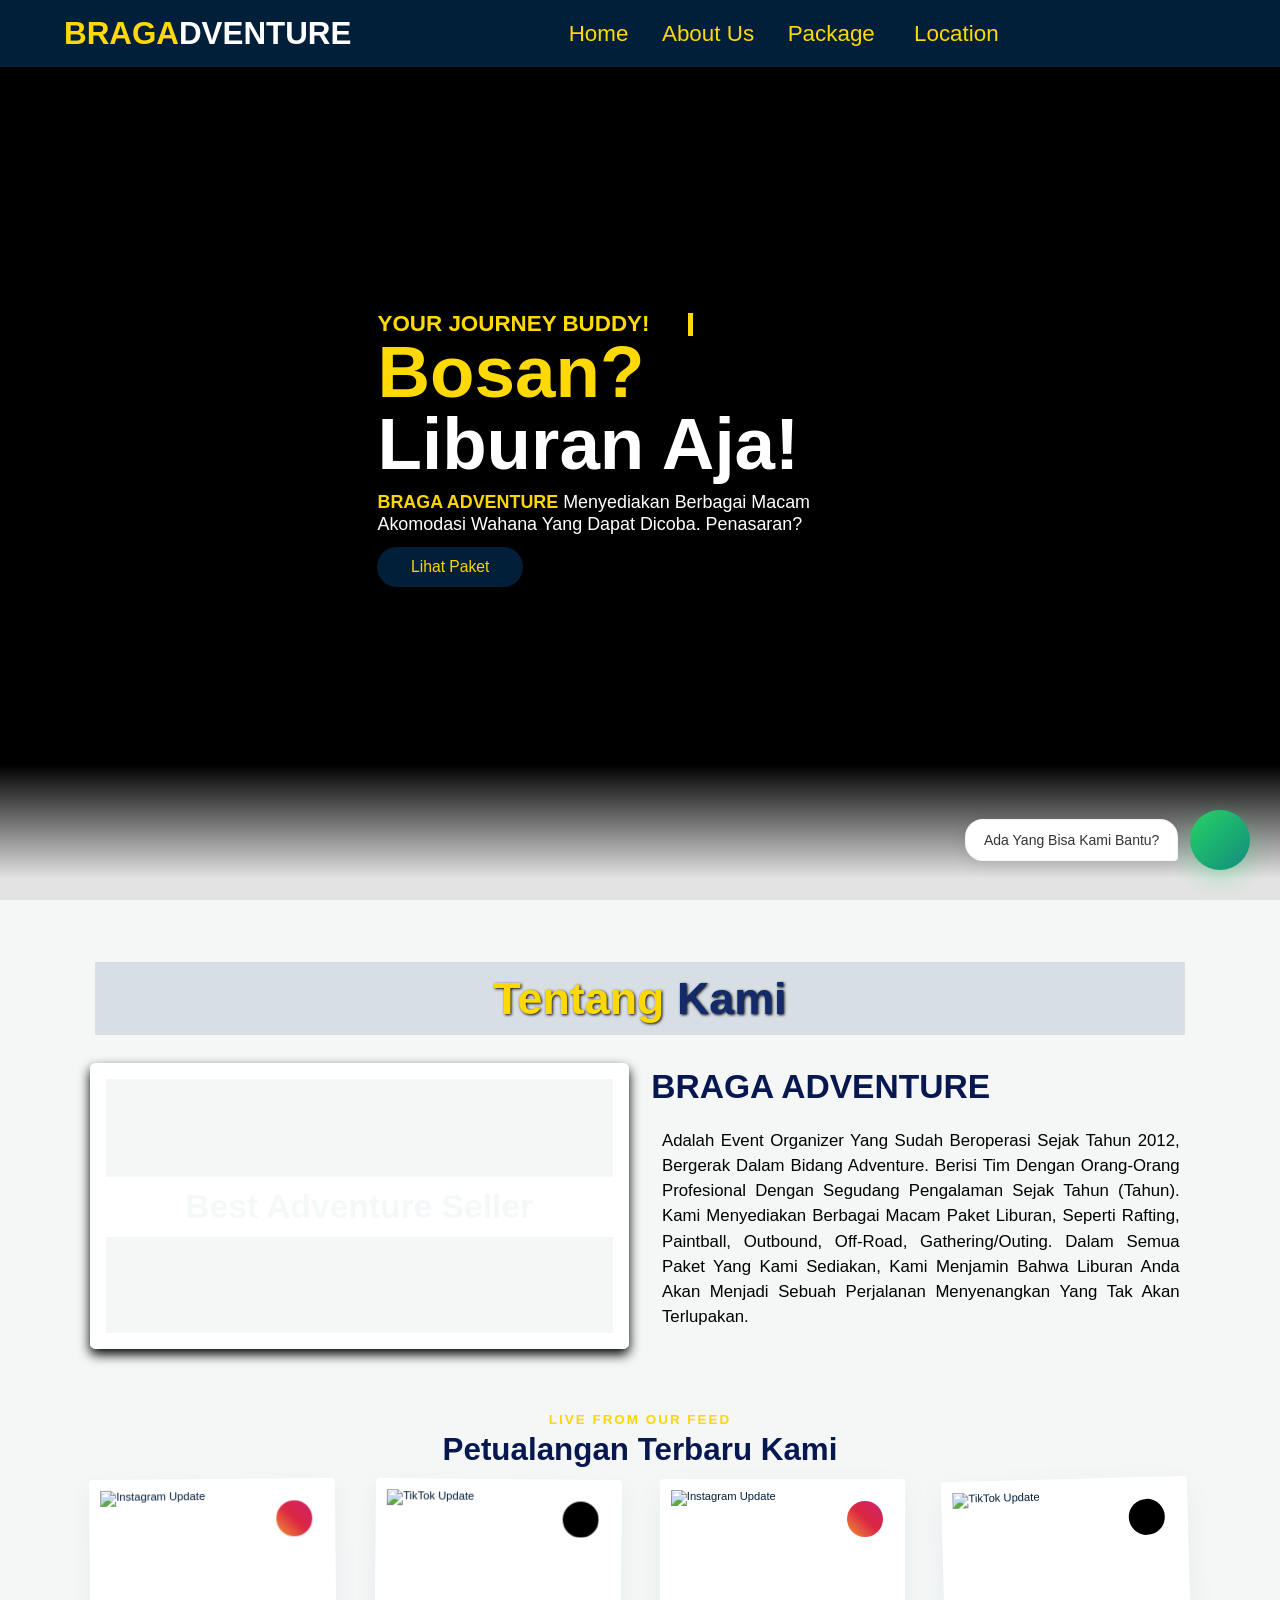
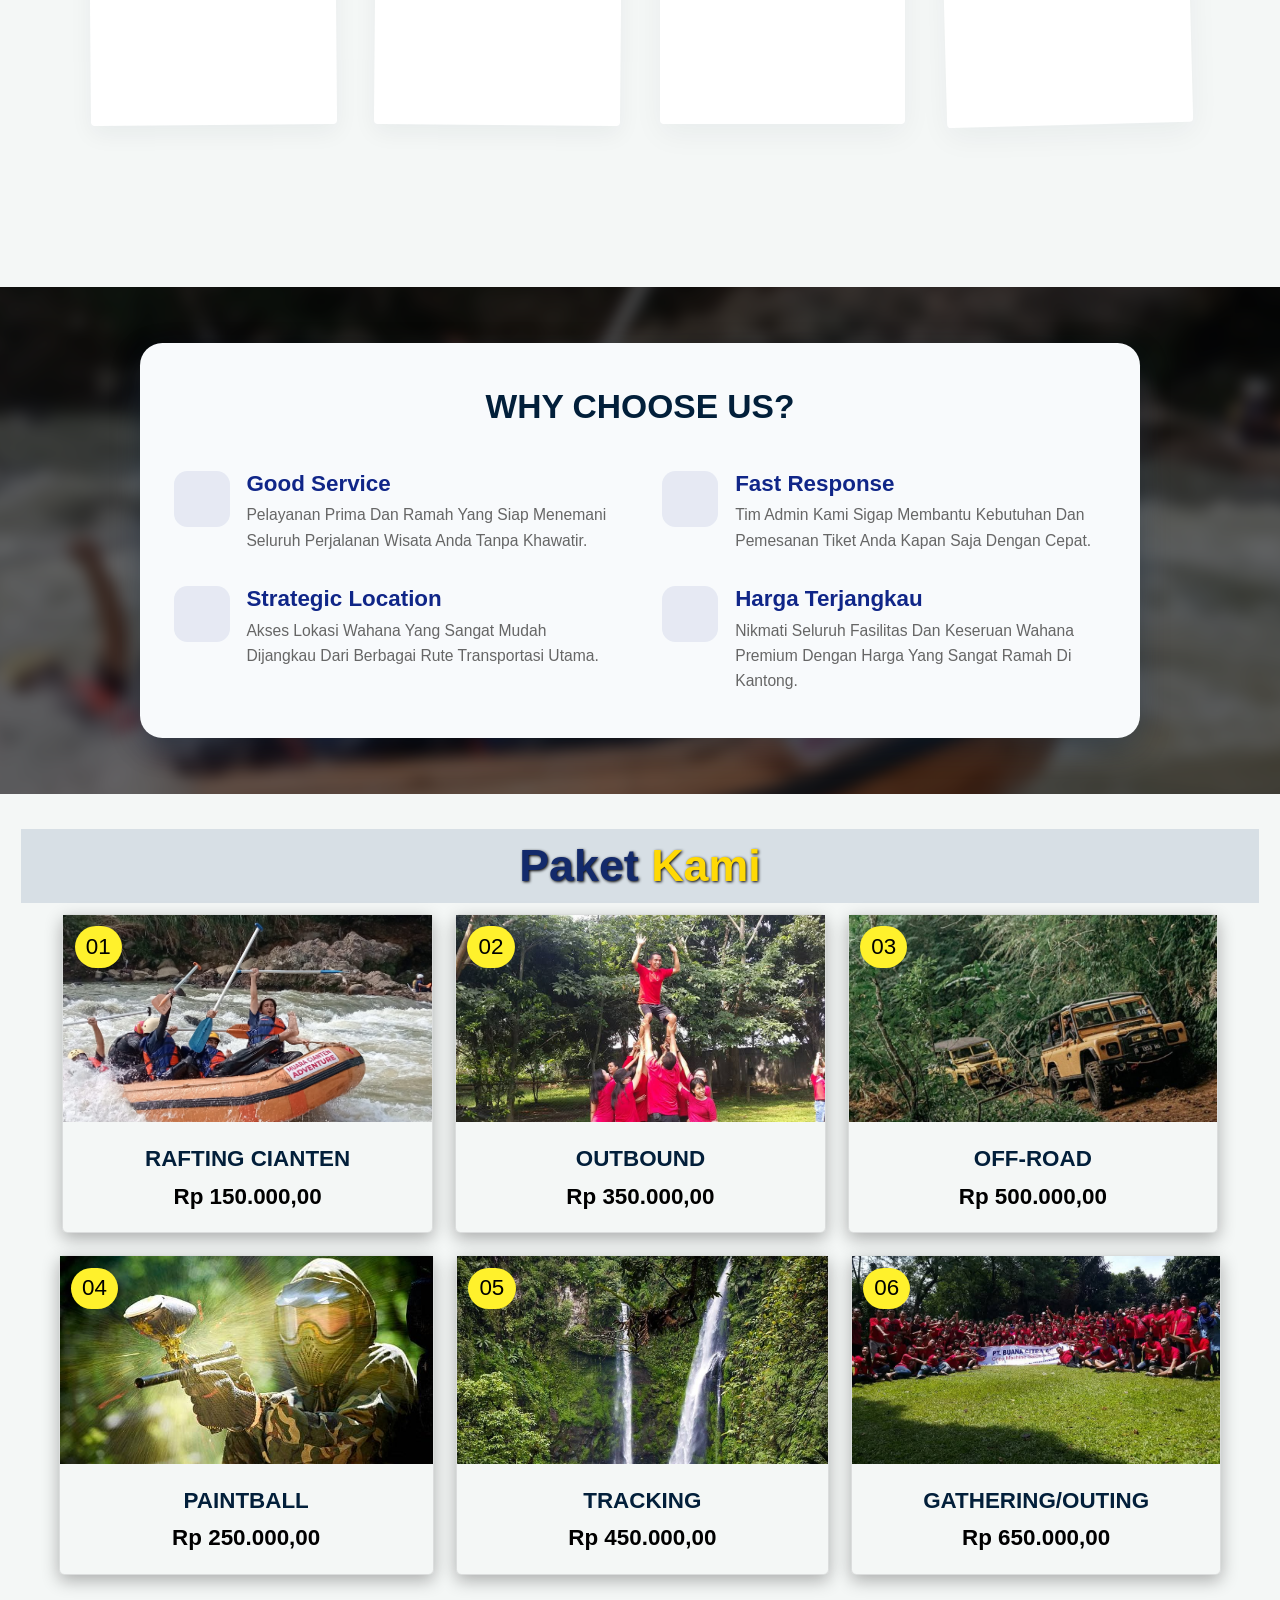
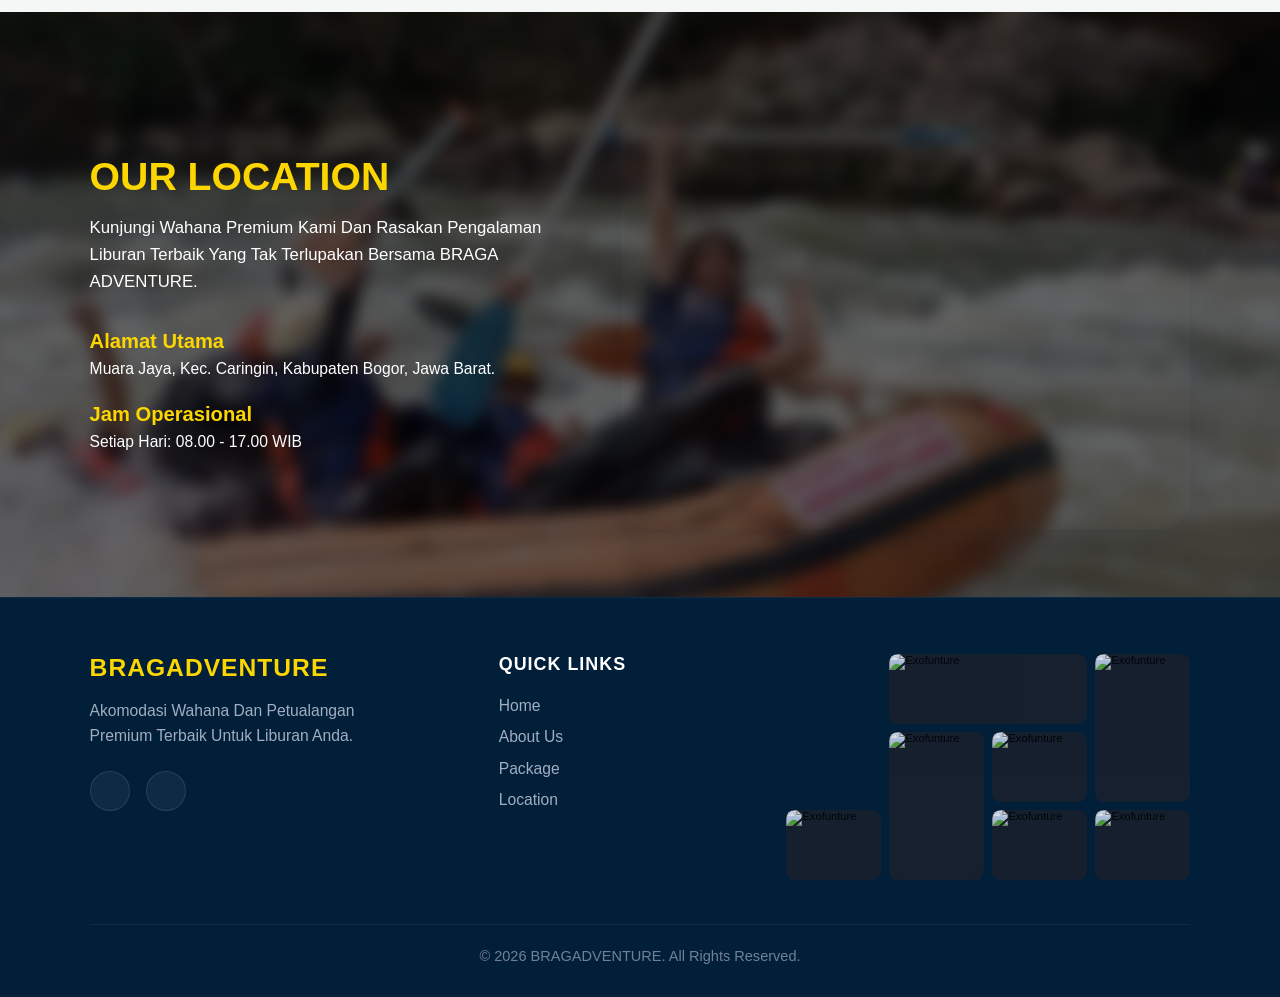
==== commit 49e00108: "kentut" ====
--- a/index.html
+++ b/index.html
@@ -448,8 +448,8 @@
         <div class="location-map">
           <iframe
             src="https://google.com"
+            allowfullscreen=""
             loading="lazy"
-            allowfullscreen
             referrerpolicy="no-referrer-when-downgrade"
           ></iframe>
         </div>
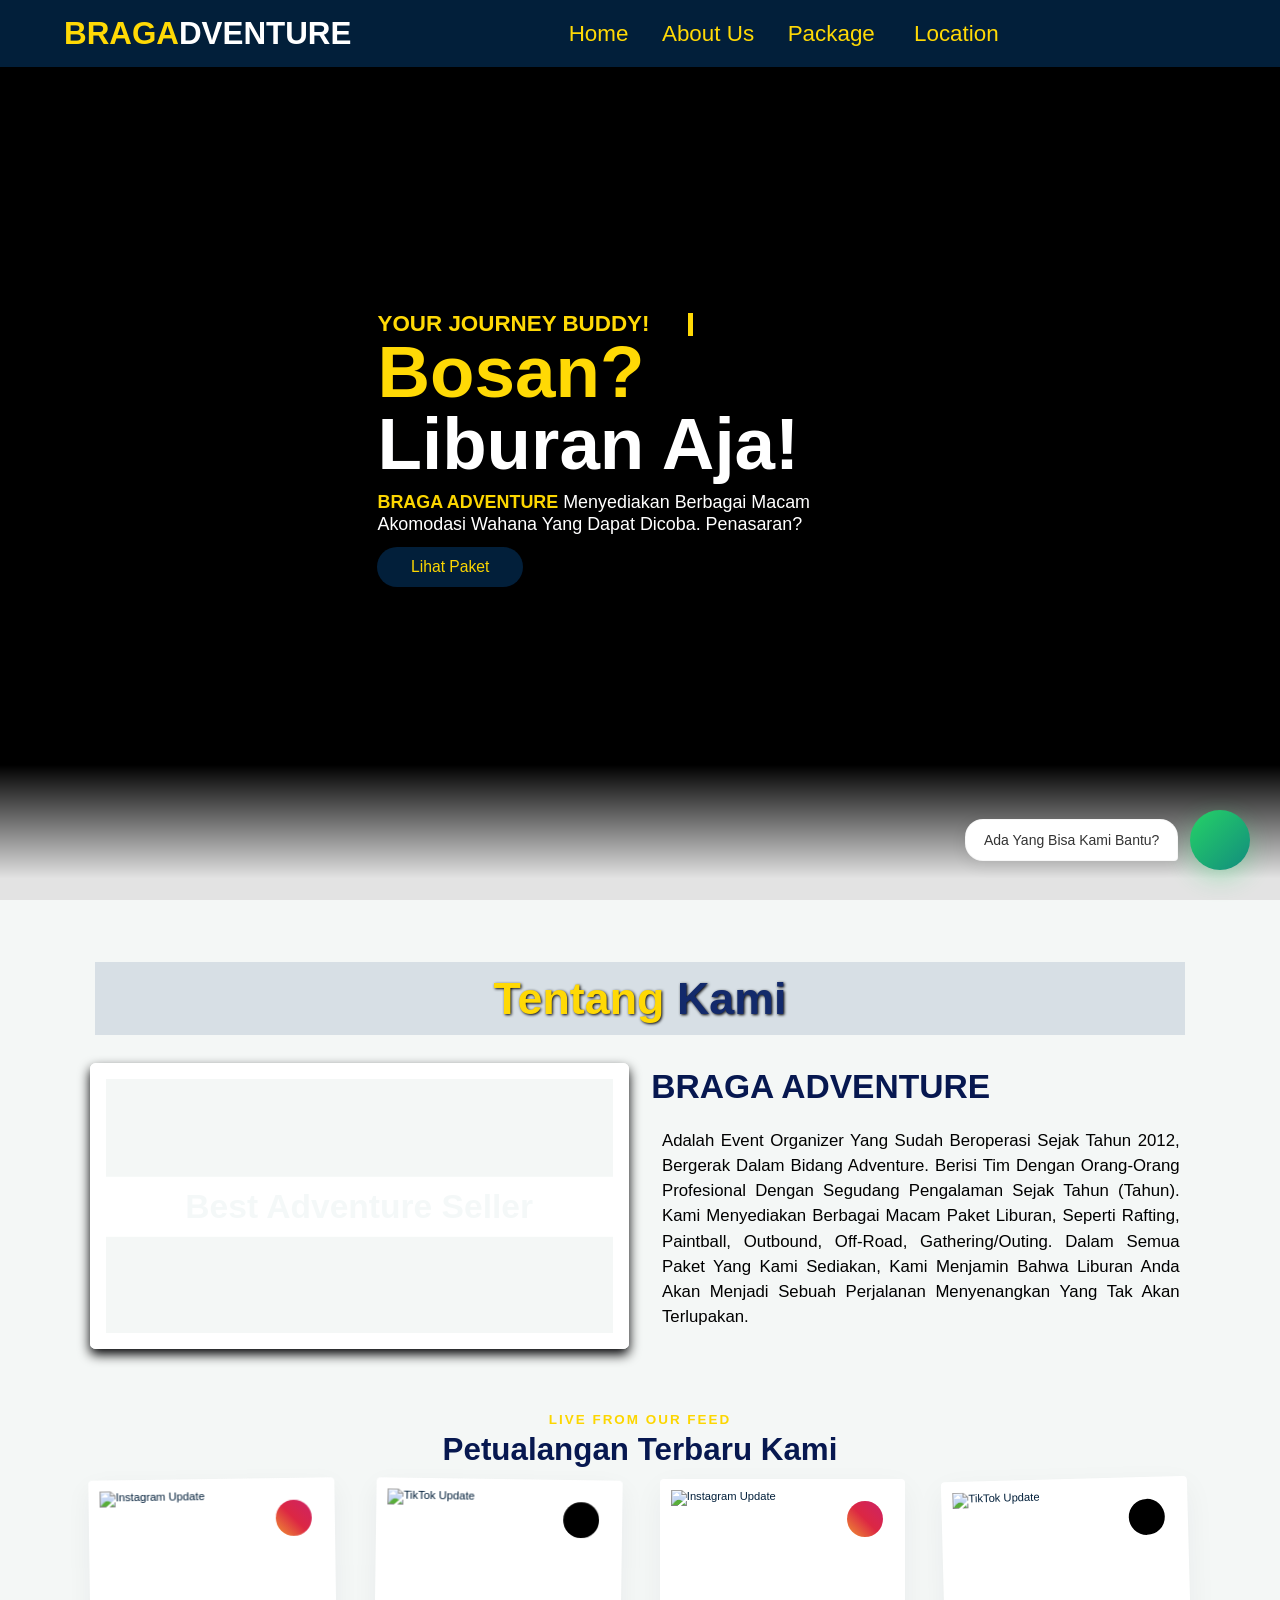
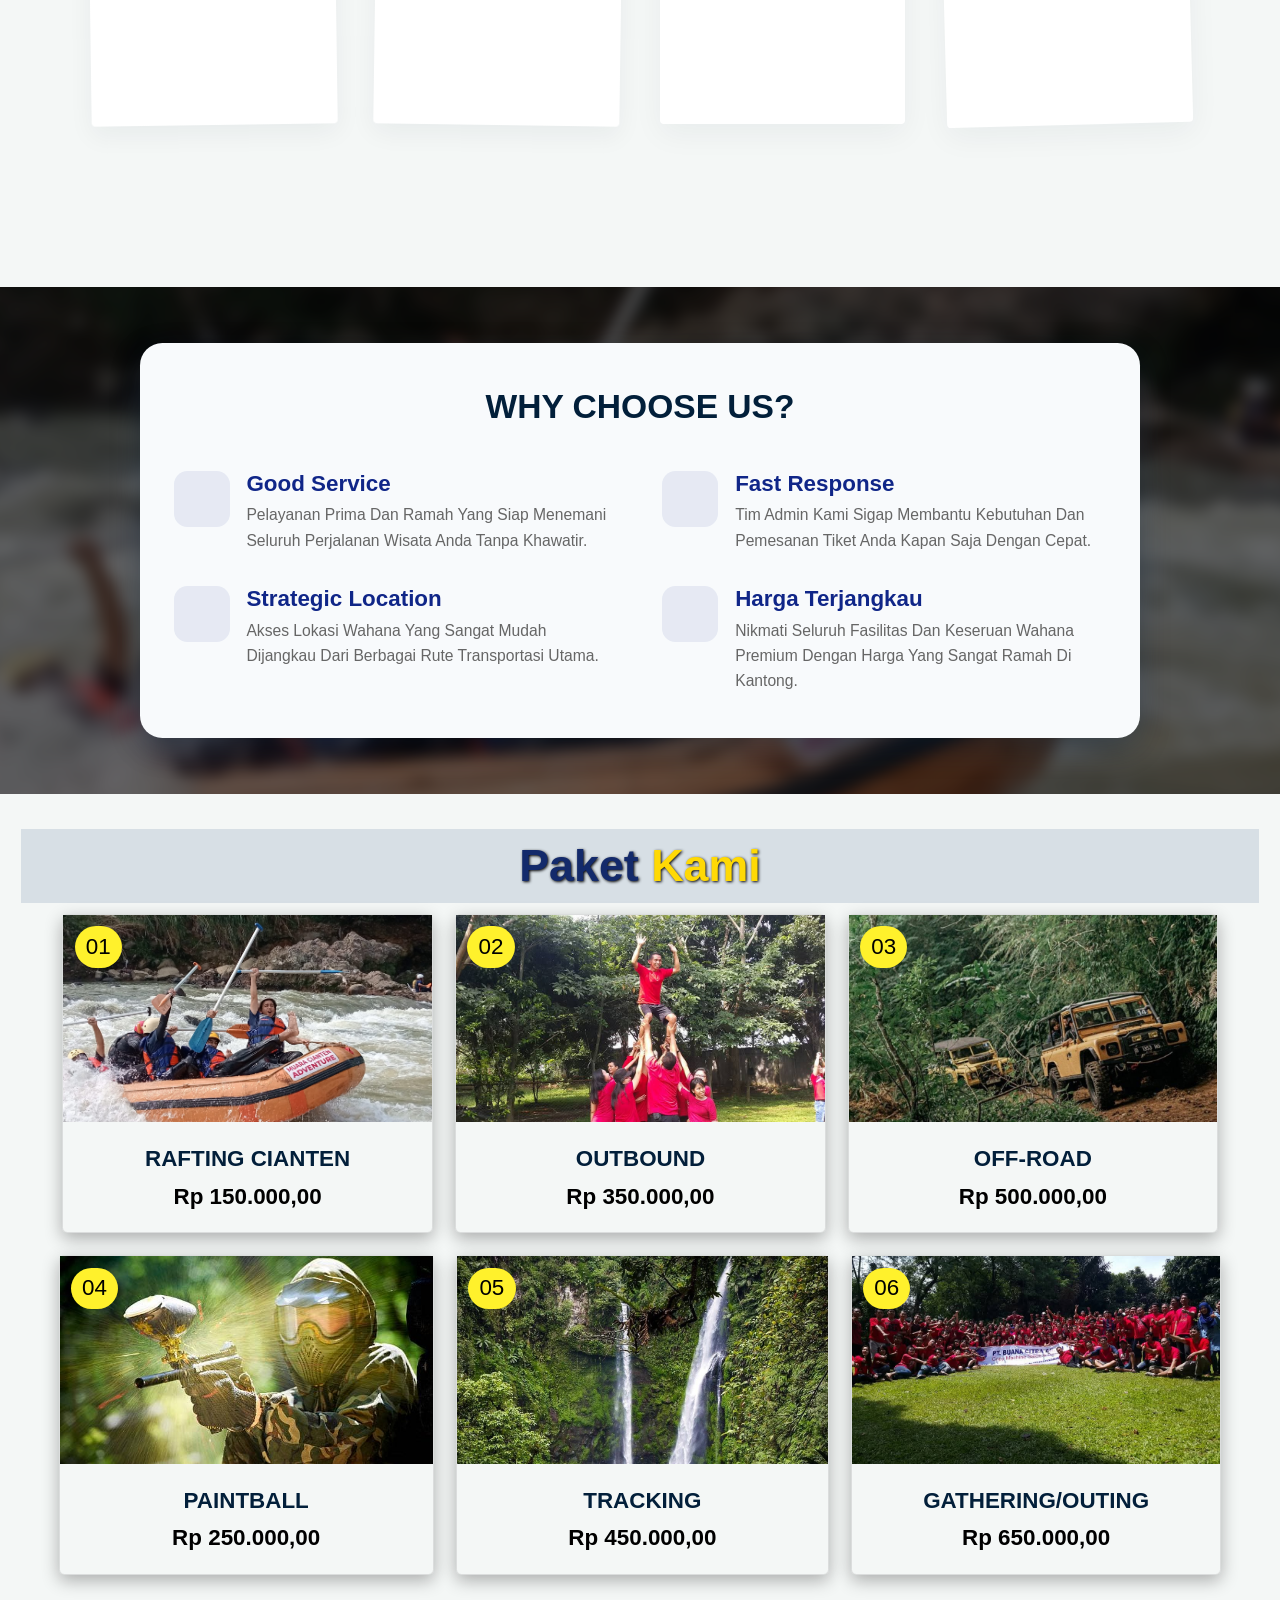
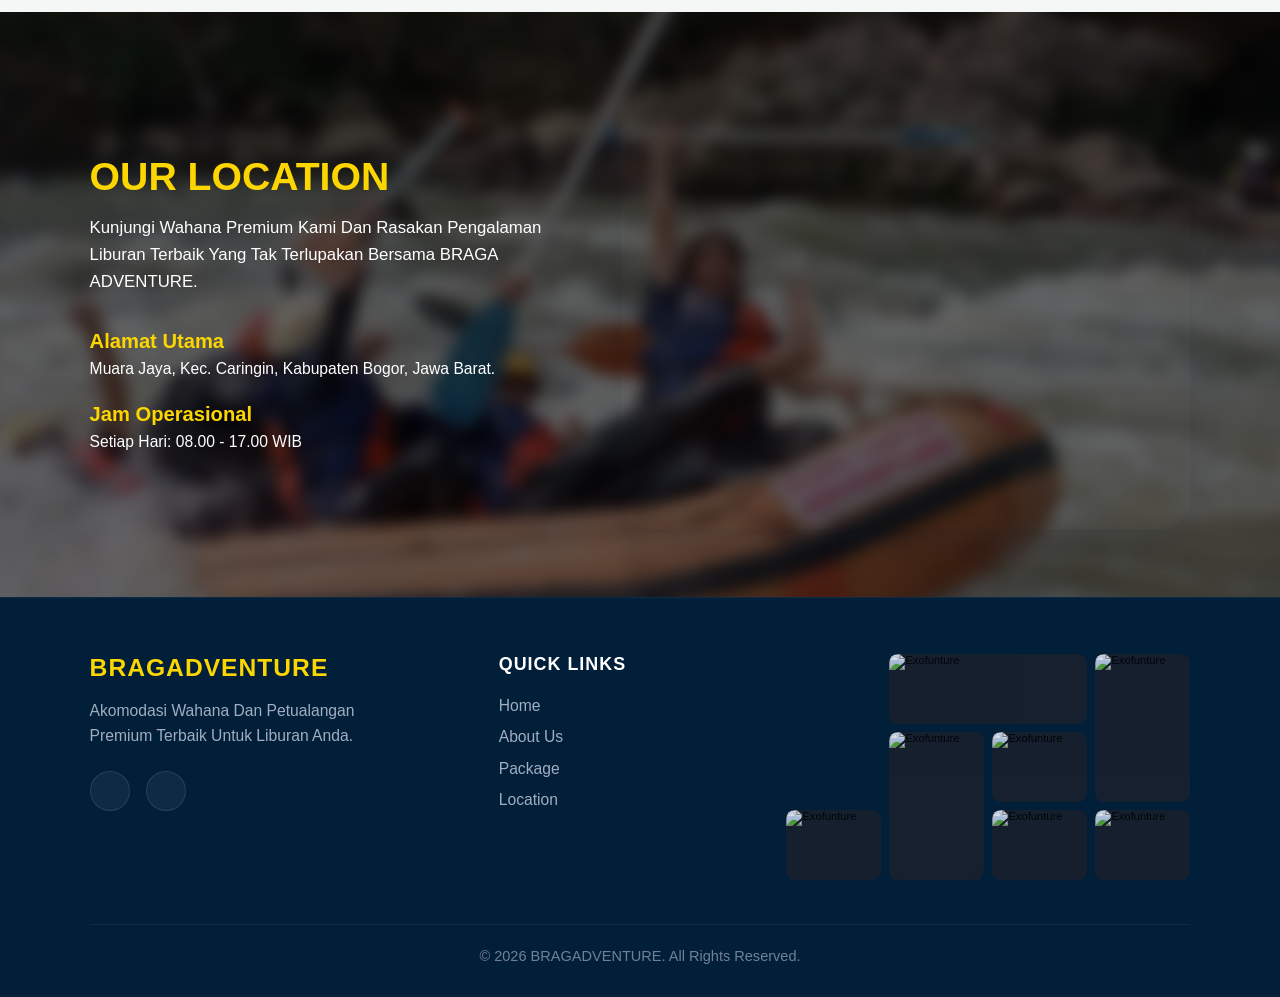
==== commit 3450c376: "cape" ====
--- a/index.html
+++ b/index.html
@@ -419,7 +419,7 @@
     </div>
 
     <!-- wa button end -->
-    <!-- location section start -->
+
     <!-- location section start -->
     <section class="location" id="location">
       <div class="location-container">
@@ -451,11 +451,11 @@
             allowfullscreen=""
             loading="lazy"
             referrerpolicy="no-referrer-when-downgrade"
-          ></iframe>
+          >
+          </iframe>
         </div>
       </div>
     </section>
-    <!-- location section end -->
 
     <!-- location section end -->
 
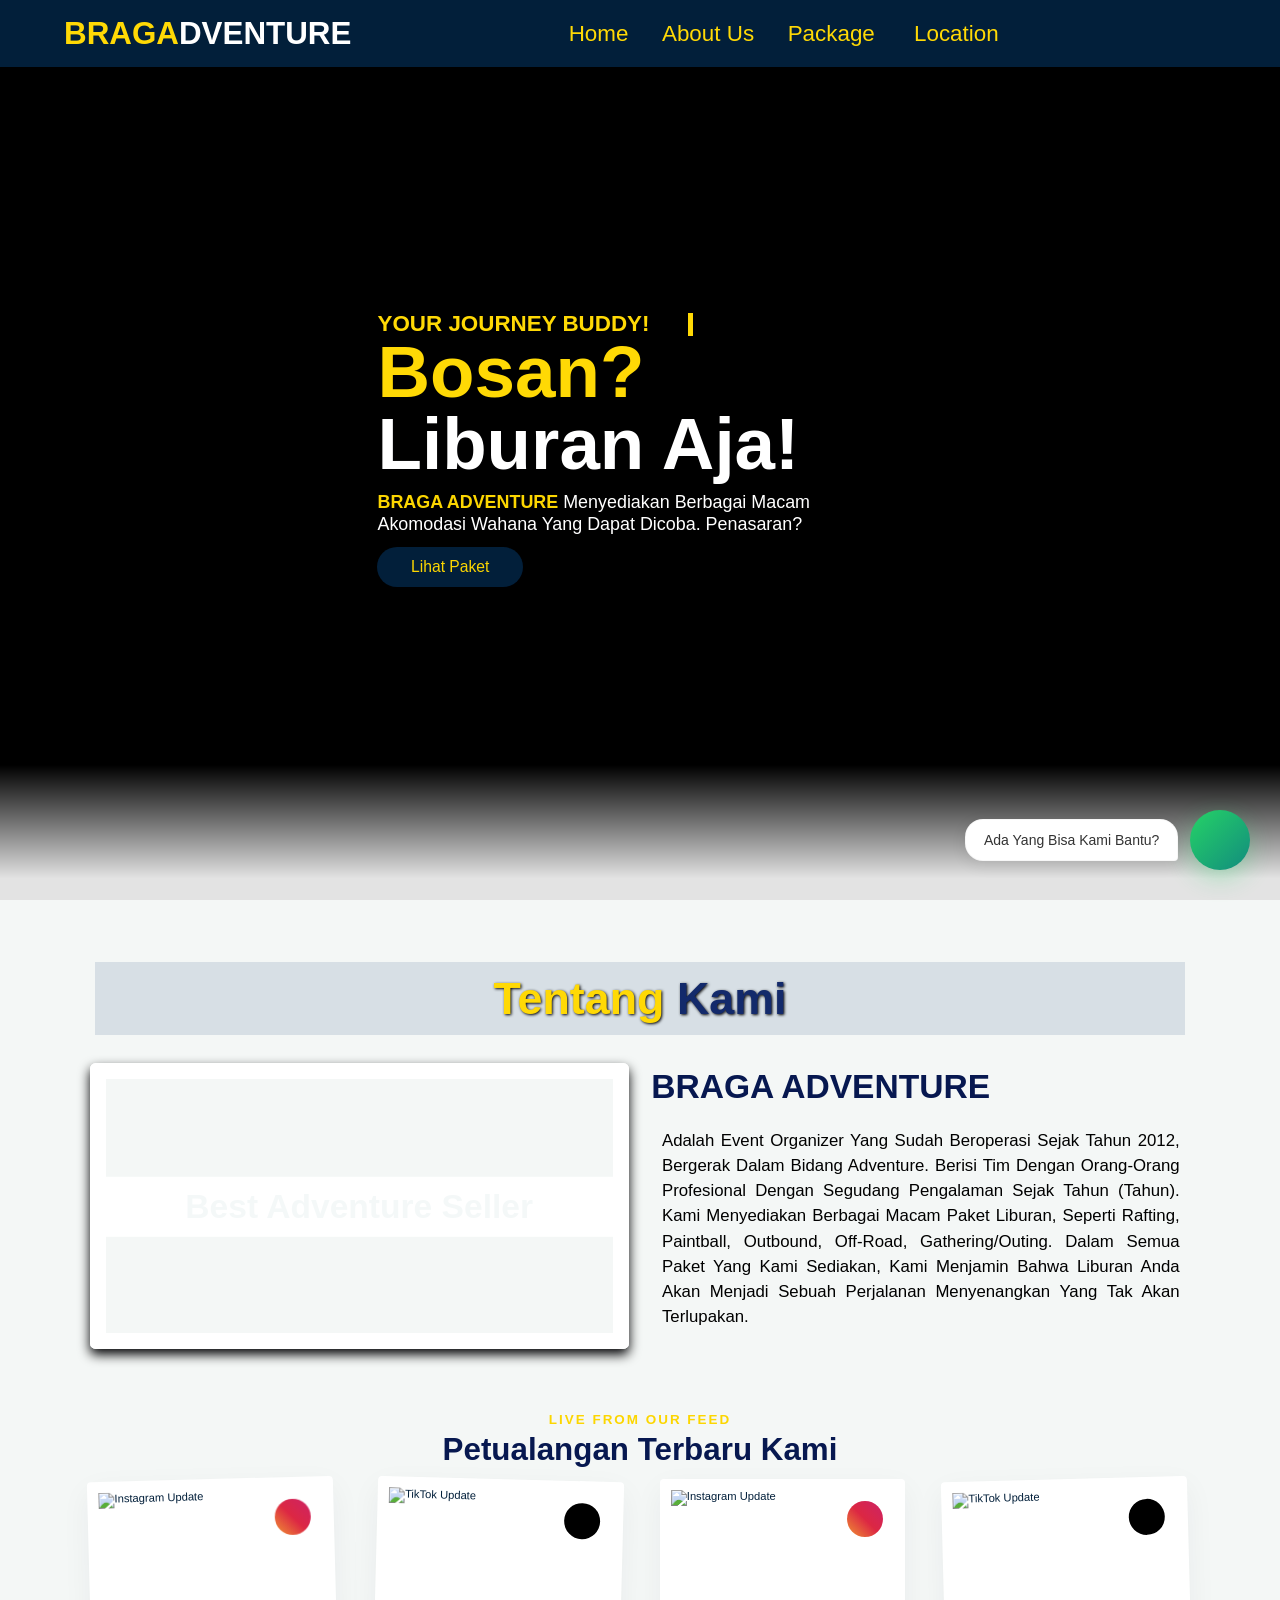
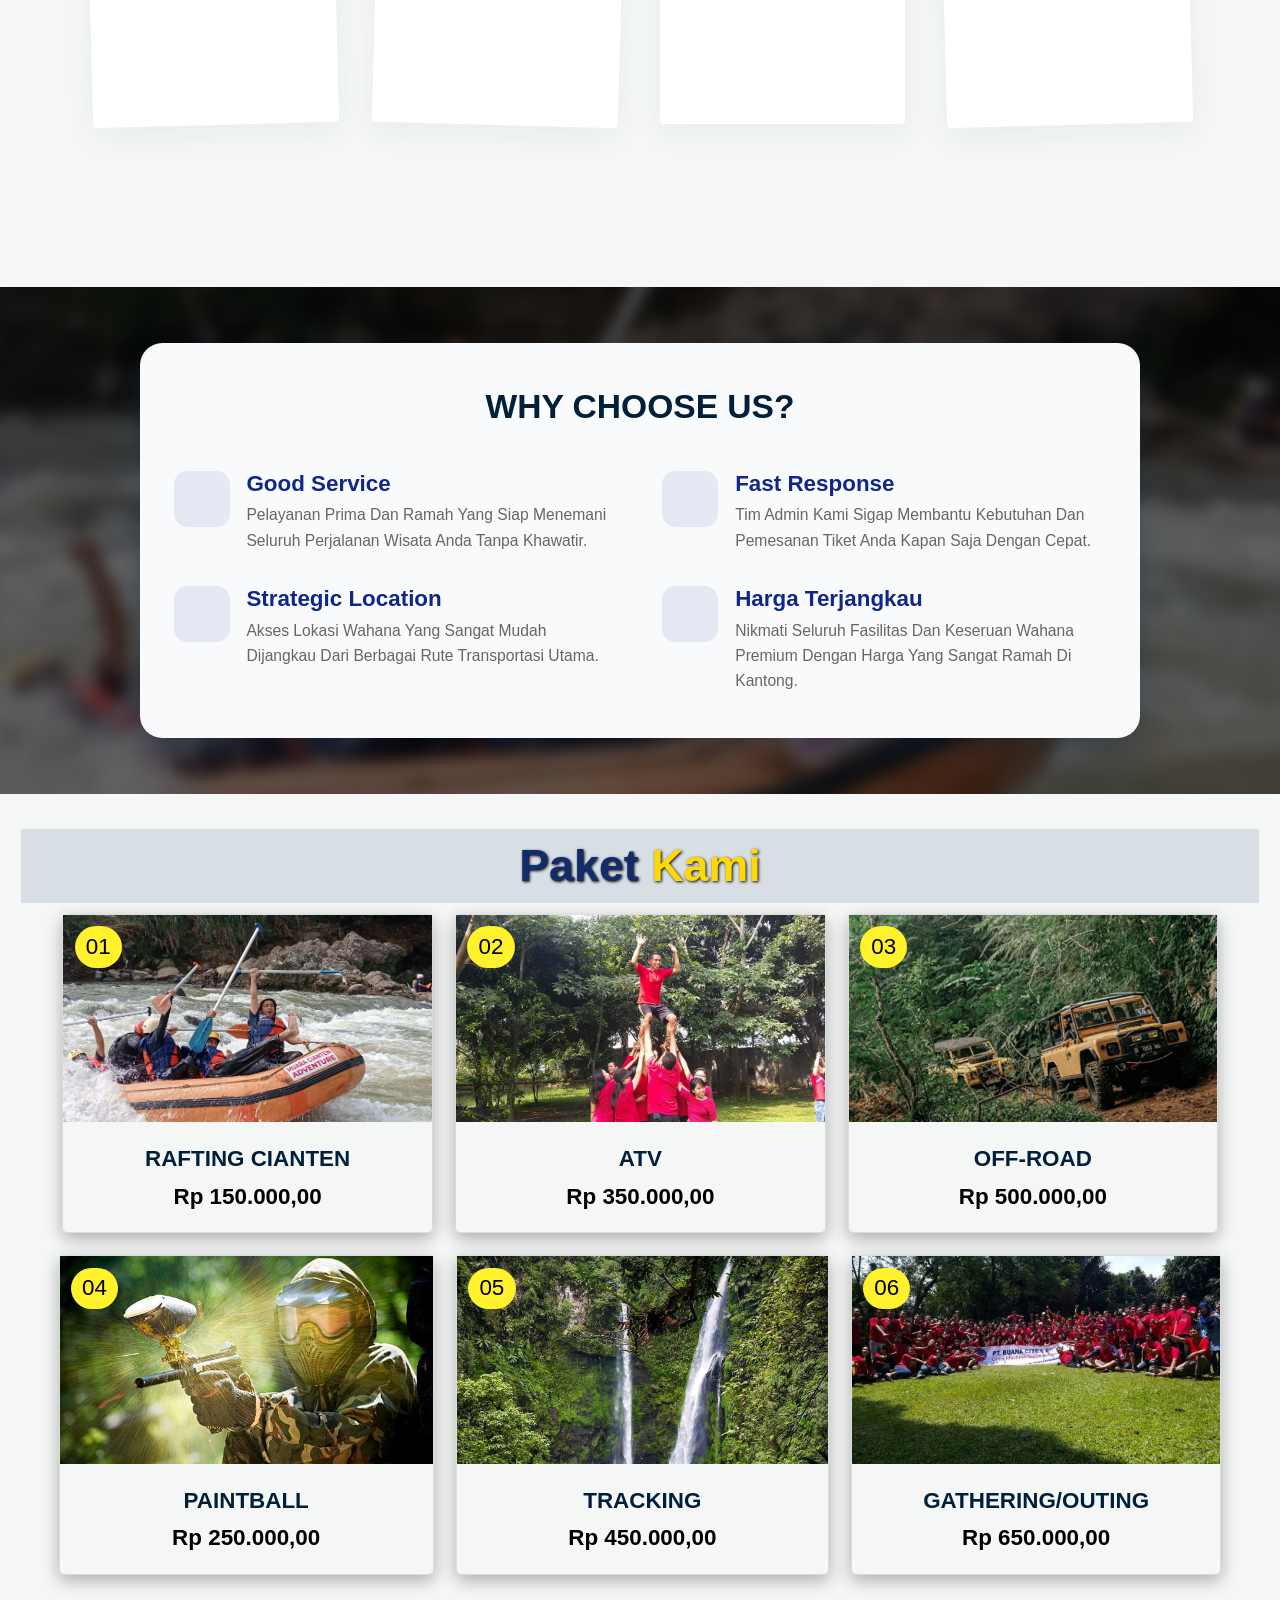
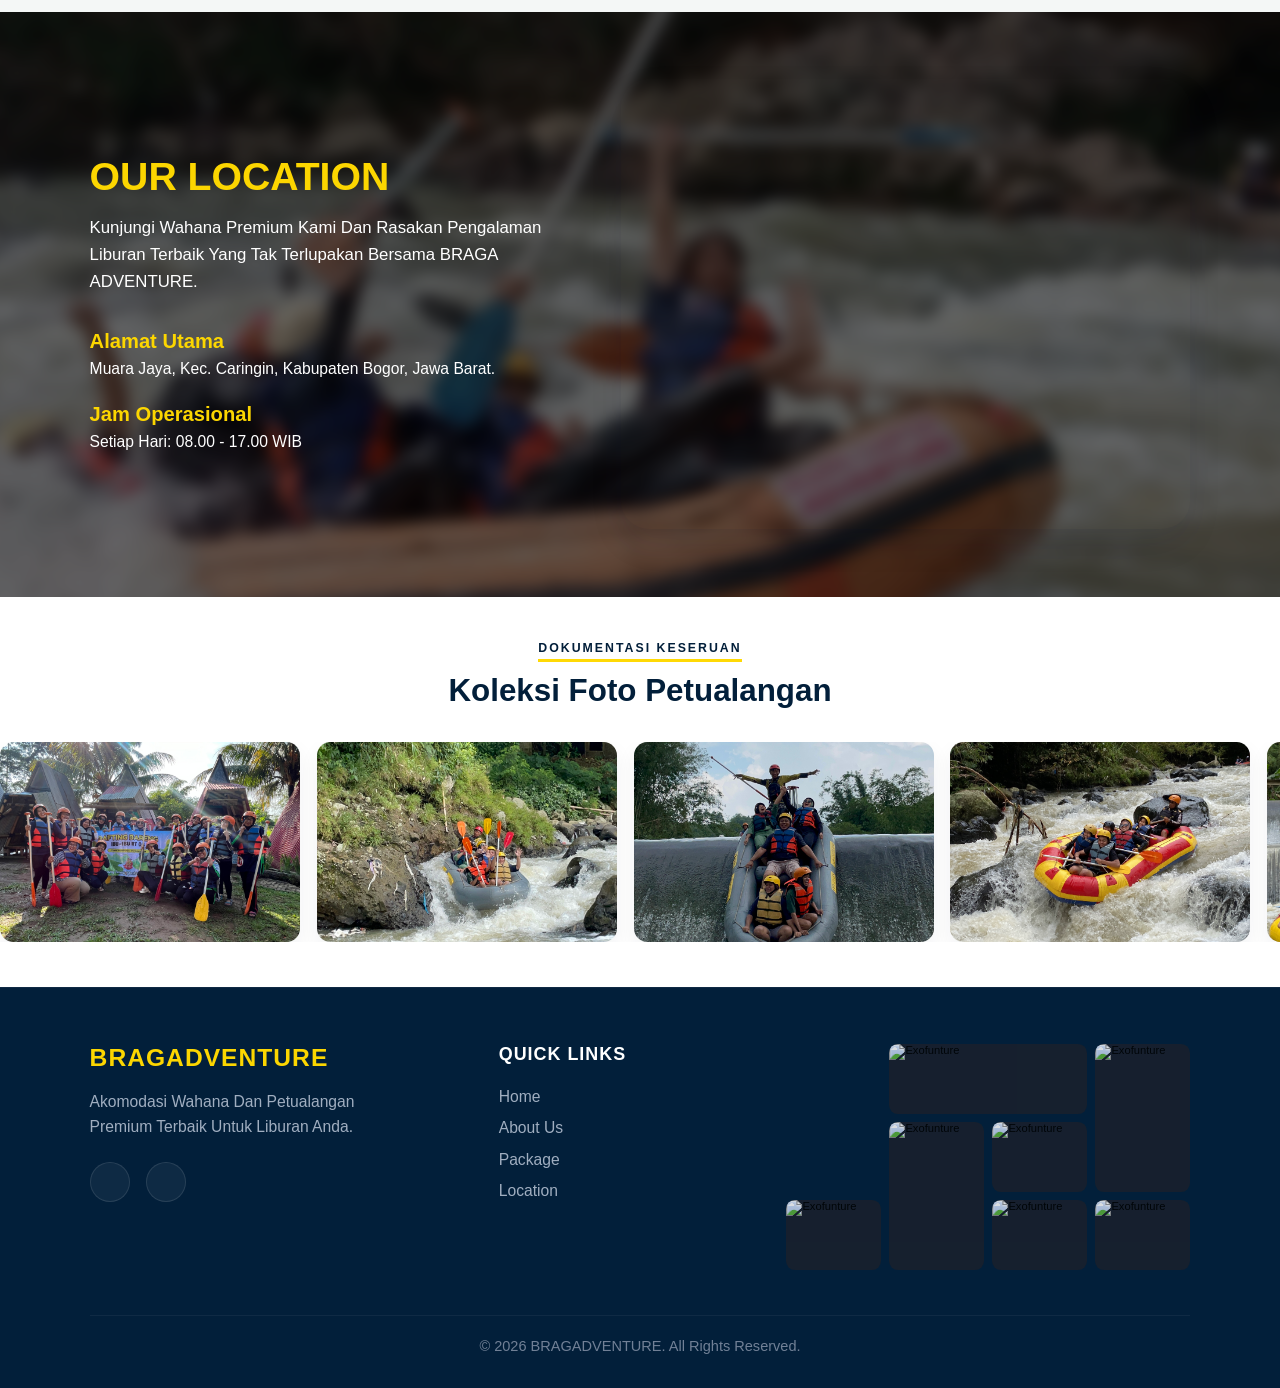
==== commit 337013fe: "BISMILLAH ANTI ERROR" ====
--- a/index.html
+++ b/index.html
@@ -32,7 +32,7 @@
           ></a>
           <div class="dropdown-menu">
             <a href="package/rafting.html">Rafting Cianten</a>
-            <a href="package/outbound.html">Outbound</a>
+            <a href="package/atv.html">ATV</a>
             <a href="package/offroad.html">Off-Road</a>
             <a href="package/paintball.html">Paintball</a>
             <a href="package/tracking.html">Tracking</a>
@@ -329,7 +329,7 @@
             </div>
           </div>
           <div class="content">
-            <h3>OUTBOUND</h3>
+            <h3>ATV</h3>
             <div class="price">Rp 350.000,00</div>
           </div>
         </div>
@@ -447,17 +447,77 @@
         <!-- PETA INTERAKTIF -->
         <div class="location-map">
           <iframe
-            src="https://google.com"
+            src="https://www.google.com/maps/embed?pb=!1m14!1m12!1m3!1d408.241009619506!2d106.81513031422068!3d-6.714438525120844!2m3!1f0!2f0!3f0!3m2!1i1024!2i768!4f13.1!5e1!3m2!1sen!2sid!4v1794828819905!5m2!1sen!2sid"
             allowfullscreen=""
             loading="lazy"
-            referrerpolicy="no-referrer-when-downgrade"
-          >
-          </iframe>
+            referrerpolicy="strict-origin-when-cross-origin"
+          ></iframe>
         </div>
       </div>
     </section>
 
     <!-- location section end -->
+
+    <!-- dokumentasi start -->
+    <!-- Documentation Section Start -->
+    <section class="documentation">
+      <div class="doc-title-box">
+        <span class="doc-tagline">DOKUMENTASI KESERUAN</span>
+        <h3 class="doc-title">Koleksi Foto Petualangan</h3>
+      </div>
+
+      <!-- Pembungkus Kereta Marquee -->
+      <div class="marquee-container">
+        <div class="marquee-track">
+          <!-- 7 Foto Utama -->
+          <div class="marquee-item">
+            <img src="paket/rafting7.jpg" alt="Dokumentasi 1" />
+          </div>
+          <div class="marquee-item">
+            <img src="paket/rafting1.JPG" alt="Dokumentasi 2" />
+          </div>
+          <div class="marquee-item">
+            <img src="paket/rafting2.JPG" alt="Dokumentasi 3" />
+          </div>
+          <div class="marquee-item">
+            <img src="paket/rafting3.jpg" alt="Dokumentasi 4" />
+          </div>
+          <div class="marquee-item">
+            <img src="paket/rafting4.jpg" alt="Dokumentasi 5" />
+          </div>
+          <div class="marquee-item">
+            <img src="paket/rafting5.jpg" alt="Dokumentasi 6" />
+          </div>
+          <div class="marquee-item">
+            <img src="paket/rafting6.jpg" alt="Dokumentasi 7" />
+          </div>
+
+          <!-- Kloning 7 Foto (Wajib ada untuk menyambung looping tanpa putus) -->
+          <div class="marquee-item">
+            <img src="paket/rafting7.jpg" alt="Dokumentasi 1" />
+          </div>
+          <div class="marquee-item">
+            <img src="paket/rafting.jpg" alt="Dokumentasi 2" />
+          </div>
+          <div class="marquee-item">
+            <img src="paket/rafting2.JPG" alt="Dokumentasi 3" />
+          </div>
+          <div class="marquee-item">
+            <img src="paket/rafting3.jpg" alt="Dokumentasi 4" />
+          </div>
+          <div class="marquee-item">
+            <img src="paket/rafting4.jpg" alt="Dokumentasi 5" />
+          </div>
+          <div class="marquee-item">
+            <img src="paket/rafting5.jpg" alt="Dokumentasi 6" />
+          </div>
+          <div class="marquee-item">
+            <img src="paket/rafting6.jpg" alt="Dokumentasi 7" />
+          </div>
+        </div>
+      </div>
+    </section>
+    <!-- Documentation Section End -->
 
     <!-- Masukkan link ini di dalam tag <head> HTML Anda -->
     <link rel="stylesheet" href="https://cloudflare.com" />
--- a/css/style.css
+++ b/css/style.css
@@ -1007,6 +1007,121 @@
 }
 /* location section end */
 
+/* dokumentasi start */
+/* ==========================================================================
+   DOCUMENTATION CAROUSEL TRAIN SECTION (MARQUEE)
+   ========================================================================== */
+.documentation {
+  padding: 4rem 0;
+  background-color: #ffffff;
+  overflow: hidden;
+  width: 100%;
+}
+
+.doc-title-box {
+  padding: 0 7%;
+  margin-bottom: 3rem;
+  text-align: center;
+}
+
+.doc-tagline {
+  display: inline-block;
+  color: #021f3a;
+  font-weight: 700;
+  font-size: 1.1rem;
+  letter-spacing: 2px;
+  border-bottom: 3px solid #ffd905;
+  padding-bottom: 0.3rem;
+}
+
+.doc-title {
+  font-size: 2.8rem;
+  color: #021f3a;
+  margin-top: 1rem;
+}
+
+/* Container Utama Kereta */
+.marquee-container {
+  width: 100%;
+  overflow: hidden;
+  position: relative;
+  display: flex;
+}
+
+/* Jalur Rel Kereta Foto */
+.marquee-track {
+  display: flex;
+  flex-direction: row;
+  gap: 1.5rem;
+  width: max-content;
+  animation: trainLoop 25s linear infinite;
+}
+
+/* Efek Berhenti Berjalan Saat Kursor Mouse Diarahkan Ke Foto */
+.marquee-container:hover .marquee-track {
+  animation-play-state: paused;
+}
+
+/* Kotak Frame Foto Satuan */
+.marquee-item {
+  width: 300px;
+  height: 200px;
+  border-radius: 1.2rem;
+  overflow: hidden;
+  box-shadow: 0 8px 20px rgba(2, 31, 58, 0.06);
+  flex-shrink: 0;
+}
+
+.marquee-item img {
+  width: 100%;
+  height: 100%;
+  object-fit: cover;
+  display: block;
+  transition: transform 0.4s ease;
+}
+
+/* Efek Zoom Tipis Saat Foto Ditunjuk */
+.marquee-item:hover img {
+  transform: scale(1.06);
+}
+
+/* KEYFRAMES JALAN AUTOMATIS DESKTOP */
+@keyframes trainLoop {
+  0% {
+    transform: translateX(0);
+  }
+  100% {
+    transform: translateX(calc(-50% - 0.75rem));
+  }
+}
+
+/* --- RESPONSIF KHUSUS HP (450px) --- */
+@media (max-width: 450px) {
+  .doc-title {
+    font-size: 2rem;
+  }
+  .marquee-item {
+    width: 220px;
+    height: 150px;
+    border-radius: 0.8rem;
+  }
+  .marquee-track {
+    gap: 1rem;
+    animation: trainLoopMobile 18s linear infinite;
+  }
+}
+
+/* KEYFRAMES JALAN AUTOMATIS HP */
+@keyframes trainLoopMobile {
+  0% {
+    transform: translateX(0);
+  }
+  100% {
+    transform: translateX(calc(-50% - 0.5rem));
+  }
+}
+/* dokumentasi end */
+
 /* footer start */ /* --- FOOTER MAIN STYLES --- */
 .footer {
   background: #021f3a;
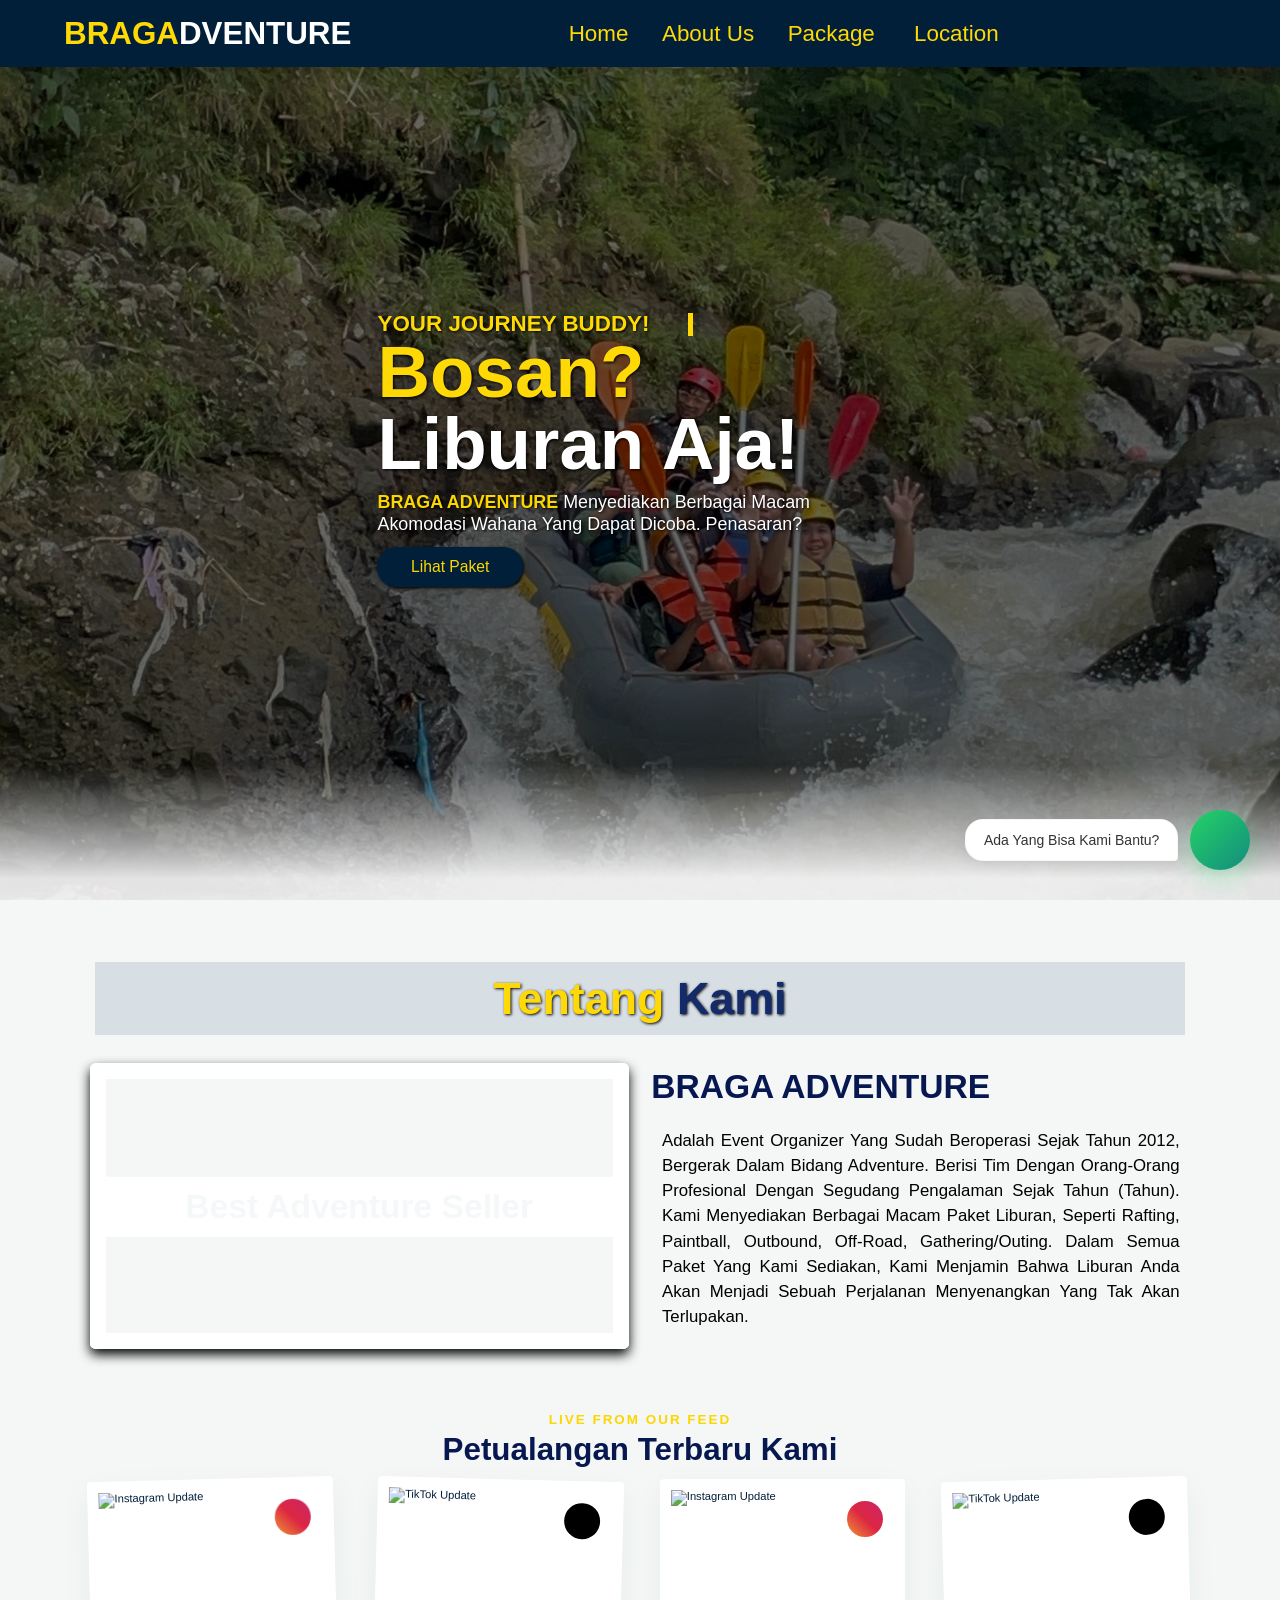
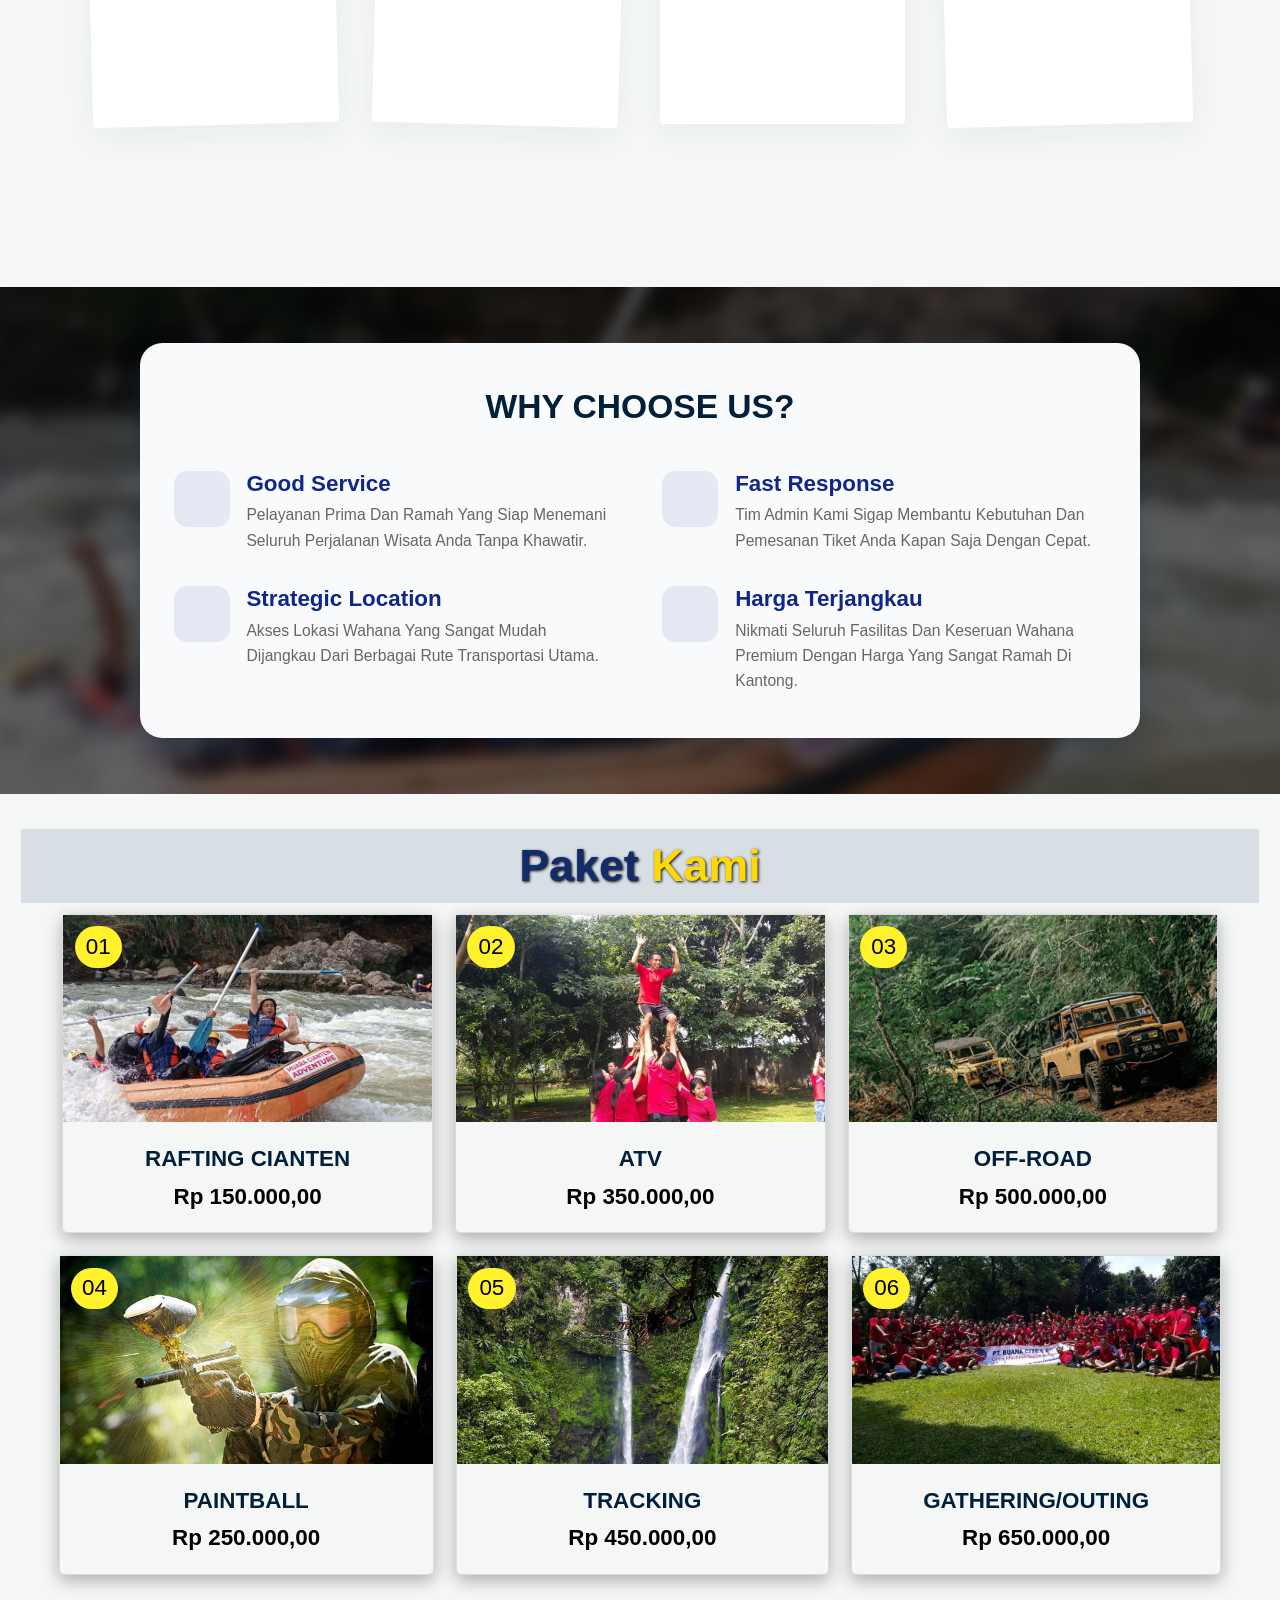
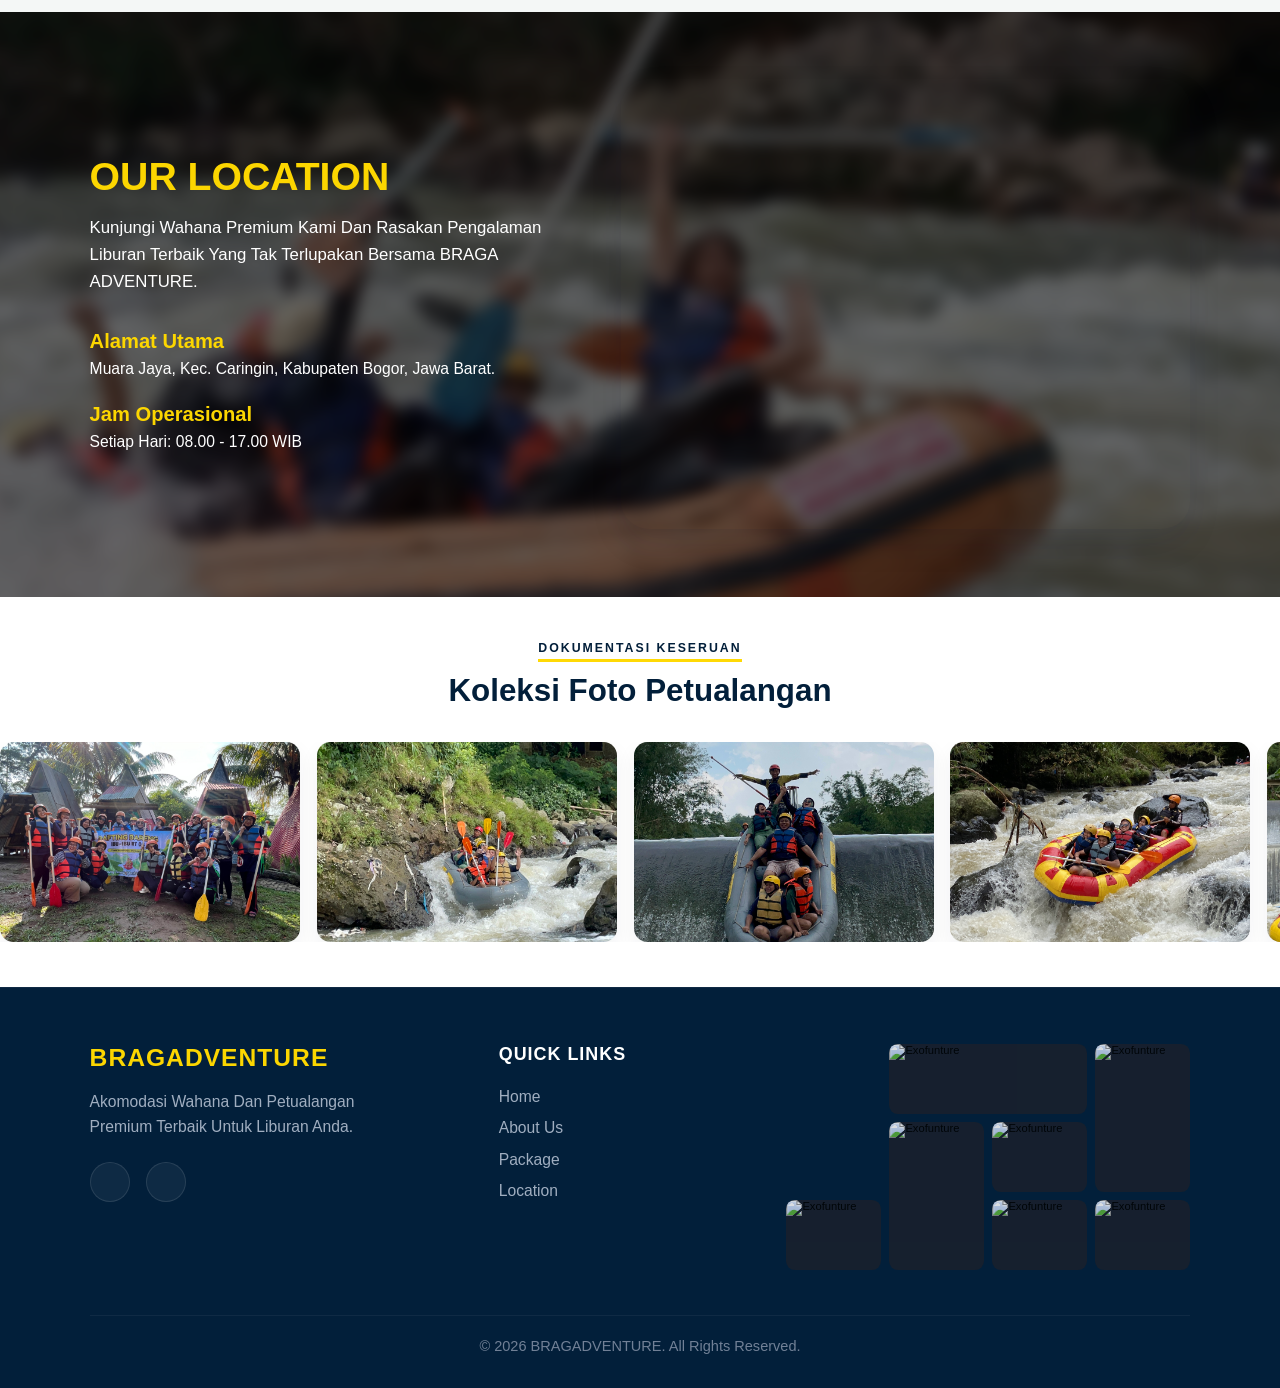
==== commit 6562470d: "." ====
--- a/index.html
+++ b/index.html
@@ -323,7 +323,7 @@
           <div class="image">
             <img src="paket/outbound1.jpg" alt="" />
             <div class="icons">
-              <a href="package/outbound.html" class="learn-more"
+              <a href="package/atv.html" class="learn-more"
                 >Lihat Detail Paket <span class="arrow"></span
               ></a>
             </div>
@@ -561,7 +561,7 @@
               <img src="../BRAGADVENTURE/paket/rafting.jpg" alt="Exofunture" />
             </div>
             <div class="grid-img item-2">
-              <img src="../BRAGADVENTURE/paket/rafting2.jpg" alt="Exofunture" />
+              <img src="../BRAGADVENTURE/paket/rafting2.JPG" alt="Exofunture" />
             </div>
             <div class="grid-img item-3">
               <img src="../BRAGADVENTURE/paket/rafting4.jpg" alt="Exofunture" />
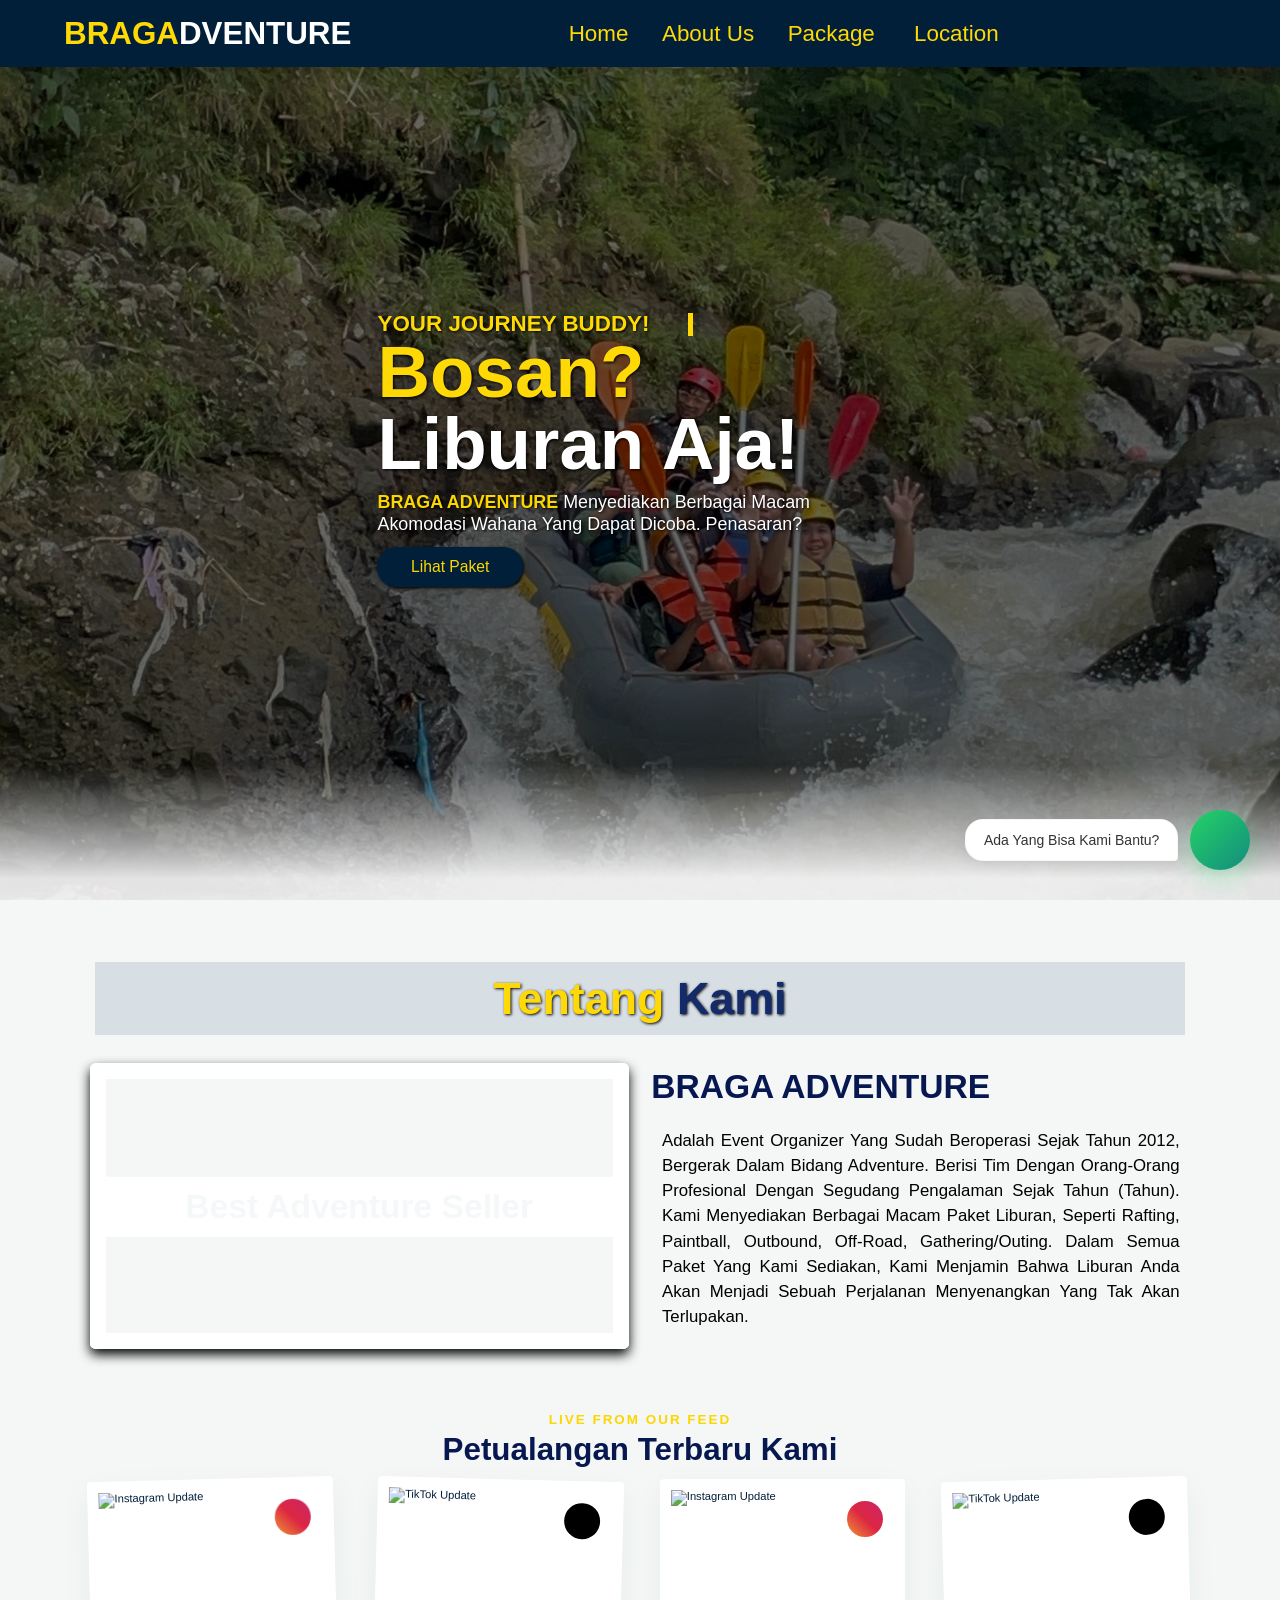
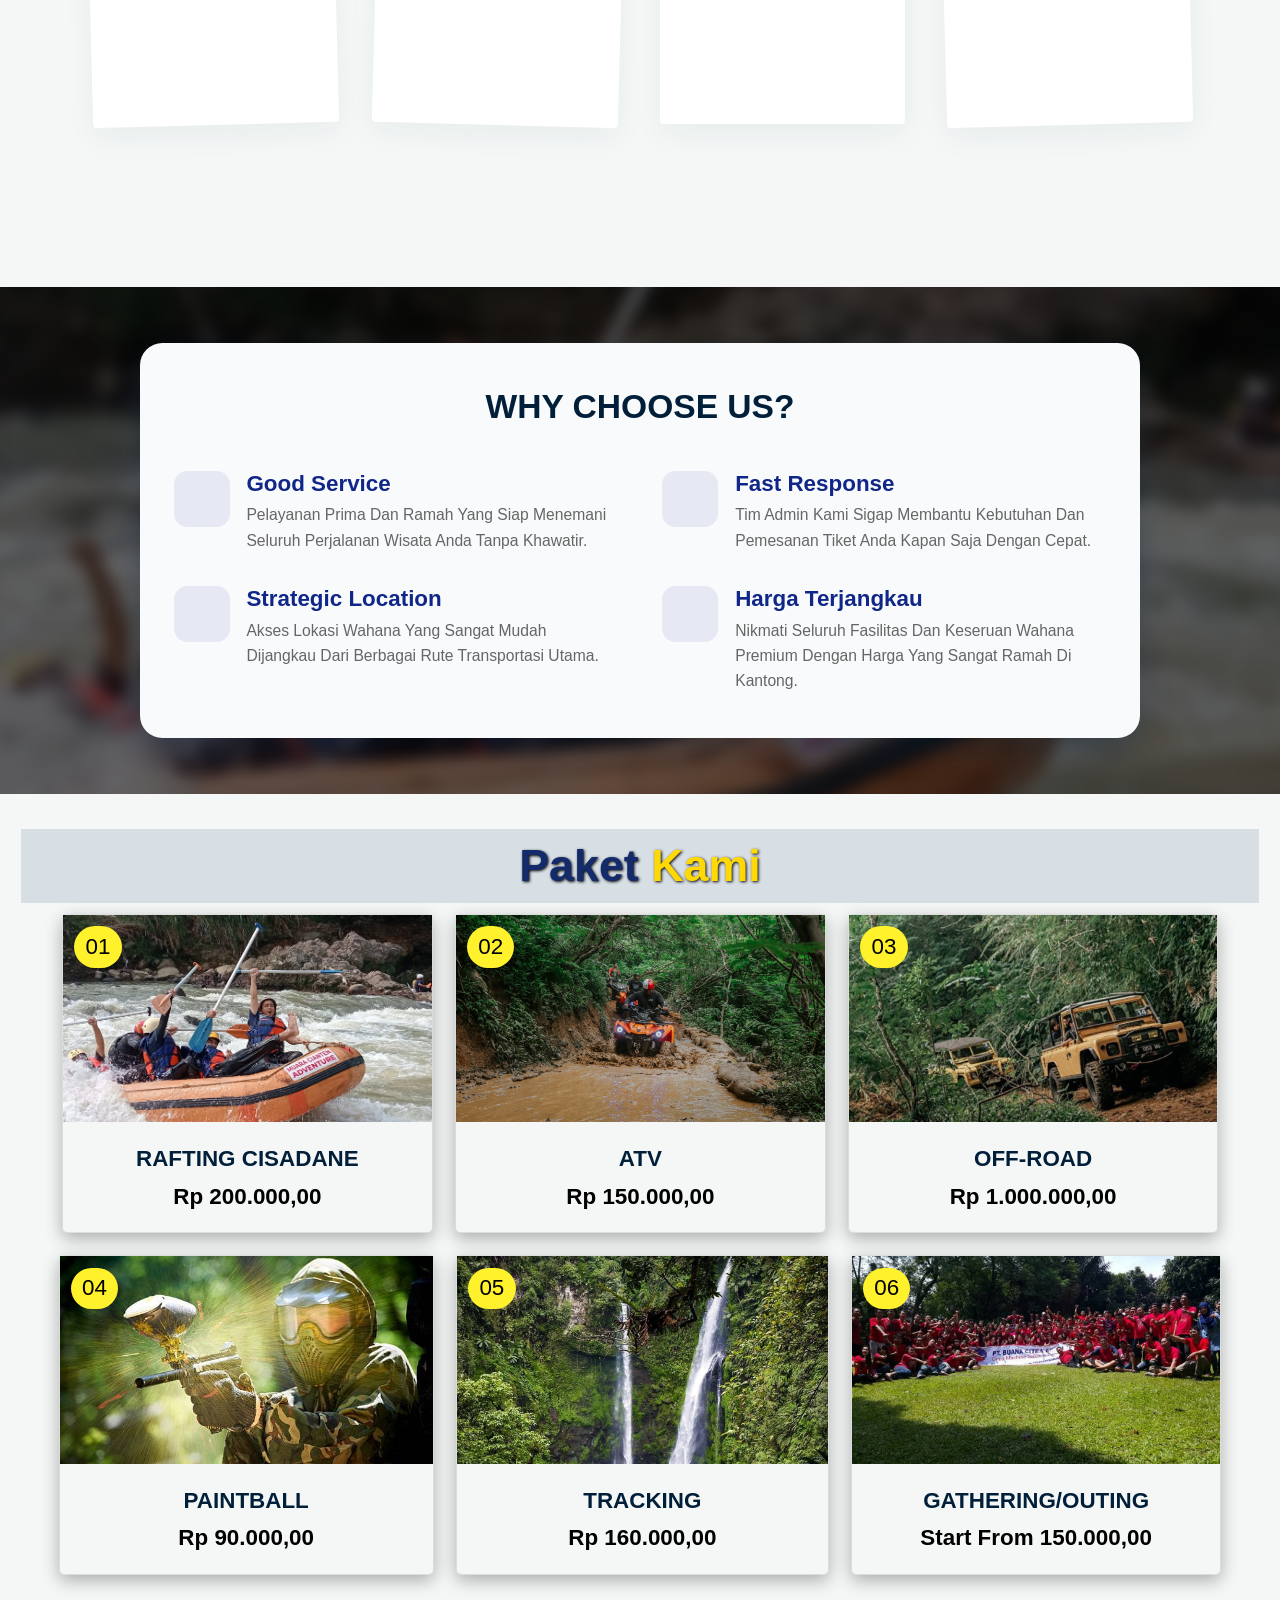
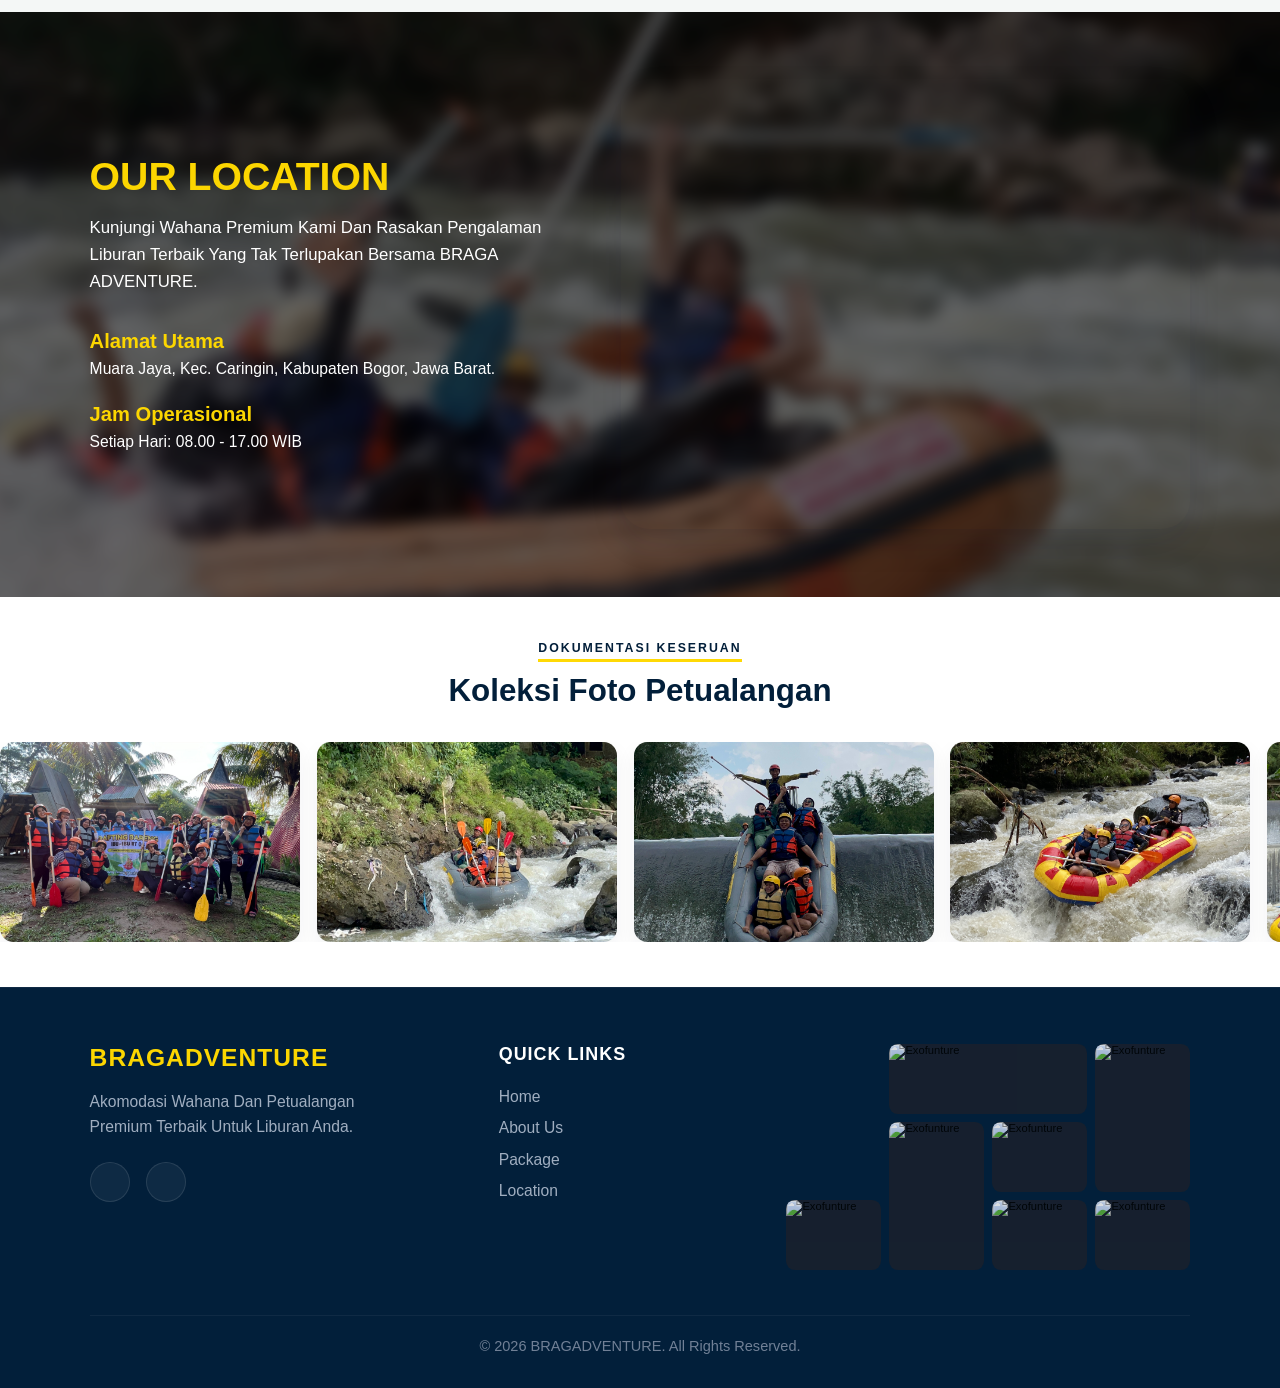
==== commit 387d4e5a: "FINALLLLL" ====
--- a/index.html
+++ b/index.html
@@ -118,7 +118,7 @@
           <div class="braga-social-card braga-social-tilt-l">
             <div class="braga-social-img">
               <img
-                src="../BRAGADVENTURE/paket/rafting.jpg"
+                src="../BRAGADVENTURE/paket/rafting2.JPG"
                 alt="Instagram Update"
               />
               <div class="braga-social-badge braga-social-ig">
@@ -127,10 +127,11 @@
               <div class="braga-social-overlay">
                 <div class="braga-social-body">
                   <p class="braga-social-caption">
-                    Keseruan rafting tim korporat minggu lalu! 🔥 #bragadventure
+                    Sempurnanya rafting bareng Braga Adventure. Jadi kapan nih
+                    mau rafting bareng kita?👀✨
                   </p>
                   <a
-                    href="URL_POSTINGAN_IG_1"
+                    href="https://www.instagram.com/reel/Df87z-rS-Xn/?fqnt=MXJjbmVnOG0wOWZlag=="
                     target="_blank"
                     class="braga-social-btn"
                     >Lihat Postingan</a
@@ -144,7 +145,7 @@
           <div class="braga-social-card braga-social-tilt-r">
             <div class="braga-social-img">
               <img
-                src="../BRAGADVENTURE/paket/rafting.jpg"
+                src="../BRAGADVENTURE/paket/rafting3.jpg"
                 alt="TikTok Update"
               />
               <div class="braga-social-badge braga-social-tt">
@@ -153,10 +154,11 @@
               <div class="braga-social-overlay">
                 <div class="braga-social-body">
                   <p class="braga-social-caption">
-                    POV: Detik-detik perahu kebalik di jeram Welcome! 🌊
+                    relaxing with nature, free for your thoughts, fun journey
+                    with us
                   </p>
                   <a
-                    href="URL_POSTINGAN_TIKTOK_1"
+                    href="https://vt.tiktok.com/ZSpK8rUDQ/"
                     target="_blank"
                     class="braga-social-btn"
                     >Tonton Video</a
@@ -179,10 +181,10 @@
               <div class="braga-social-overlay">
                 <div class="braga-social-body">
                   <p class="braga-social-caption">
-                    Persiapan Paintball Battle hari ini. Are you ready?
+                    lowkey obsessed with this ride 🤩
                   </p>
                   <a
-                    href="URL_POSTINGAN_IG_2"
+                    href="https://www.instagram.com/reel/Df6Lg61Sqw0/?fqnt=MWJzYzdwbjZvNzY5MA=="
                     target="_blank"
                     class="braga-social-btn"
                     >Lihat Postingan</a
@@ -198,7 +200,7 @@
           >
             <div class="braga-social-img">
               <img
-                src="../BRAGADVENTURE/paket/rafting.jpg"
+                src="../BRAGADVENTURE/paket/rafting4.jpg"
                 alt="TikTok Update"
               />
               <div class="braga-social-badge braga-social-tt">
@@ -207,10 +209,11 @@
               <div class="braga-social-overlay">
                 <div class="braga-social-body">
                   <p class="braga-social-caption">
-                    Tips packing baju untuk trip Offroad 4x4 🚗💨
+                    Not everyone dares to take the leap, come ride the rapids
+                    with us and challenge yourself!🔥🔥
                   </p>
                   <a
-                    href="URL_POSTINGAN_TIKTOK_2"
+                    href="https://vt.tiktok.com/ZSpK8FfkG/"
                     target="_blank"
                     class="braga-social-btn"
                     >Tonton Video</a
@@ -313,15 +316,15 @@
             </div>
           </div>
           <div class="content">
-            <h3>RAFTING CIANTEN</h3>
-            <div class="price">Rp 150.000,00</div>
+            <h3>RAFTING CISADANE</h3>
+            <div class="price">Rp 200.000,00</div>
           </div>
         </div>
 
         <div class="box">
           <span class="number">02</span>
           <div class="image">
-            <img src="paket/outbound1.jpg" alt="" />
+            <img src="paket/atv5.jpg" alt="" />
             <div class="icons">
               <a href="package/atv.html" class="learn-more"
                 >Lihat Detail Paket <span class="arrow"></span
@@ -330,7 +333,7 @@
           </div>
           <div class="content">
             <h3>ATV</h3>
-            <div class="price">Rp 350.000,00</div>
+            <div class="price">Rp 150.000,00</div>
           </div>
         </div>
 
@@ -346,7 +349,7 @@
           </div>
           <div class="content">
             <h3>OFF-ROAD</h3>
-            <div class="price">Rp 500.000,00</div>
+            <div class="price">Rp 1.000.000,00</div>
           </div>
         </div>
 
@@ -362,7 +365,7 @@
           </div>
           <div class="content">
             <h3>PAINTBALL</h3>
-            <div class="price">Rp 250.000,00</div>
+            <div class="price">Rp 90.000,00</div>
           </div>
         </div>
 
@@ -378,7 +381,7 @@
           </div>
           <div class="content">
             <h3>TRACKING</h3>
-            <div class="price">Rp 450.000,00</div>
+            <div class="price">Rp 160.000,00</div>
           </div>
         </div>
 
@@ -394,7 +397,7 @@
           </div>
           <div class="content">
             <h3>GATHERING/OUTING</h3>
-            <div class="price">Rp 650.000,00</div>
+            <div class="price">Start from 150.000,00</div>
           </div>
         </div>
       </div>
@@ -406,7 +409,7 @@
     <div class="wa-floating-container">
       <!-- Ganti 628xxx dengan nomor tujuan dan text= dengan isi template chat -->
       <a
-        href="https://wa.me/62895331001061?text=Halo,+BRAGADVENTURE!"
+        href="https://wa.me/6285716211281?text=Halo,+BRAGADVENTURE!"
         target="_blank"
         class="wa-button"
         aria-label="Hubungi kami via WhatsApp"
@@ -537,7 +540,10 @@
               aria-label="Instagram"
               ><i class="fab fa-instagram"></i
             ></a>
-            <a href="https://tiktok.com" target="_blank" aria-label="TikTok"
+            <a
+              href="https://www.tiktok.com/@braga.adventure26?_r=1&_t=ZS-9BXHLKGWS9f"
+              target="_blank"
+              aria-label="TikTok"
               ><i class="fab fa-tiktok"></i
             ></a>
           </div>
